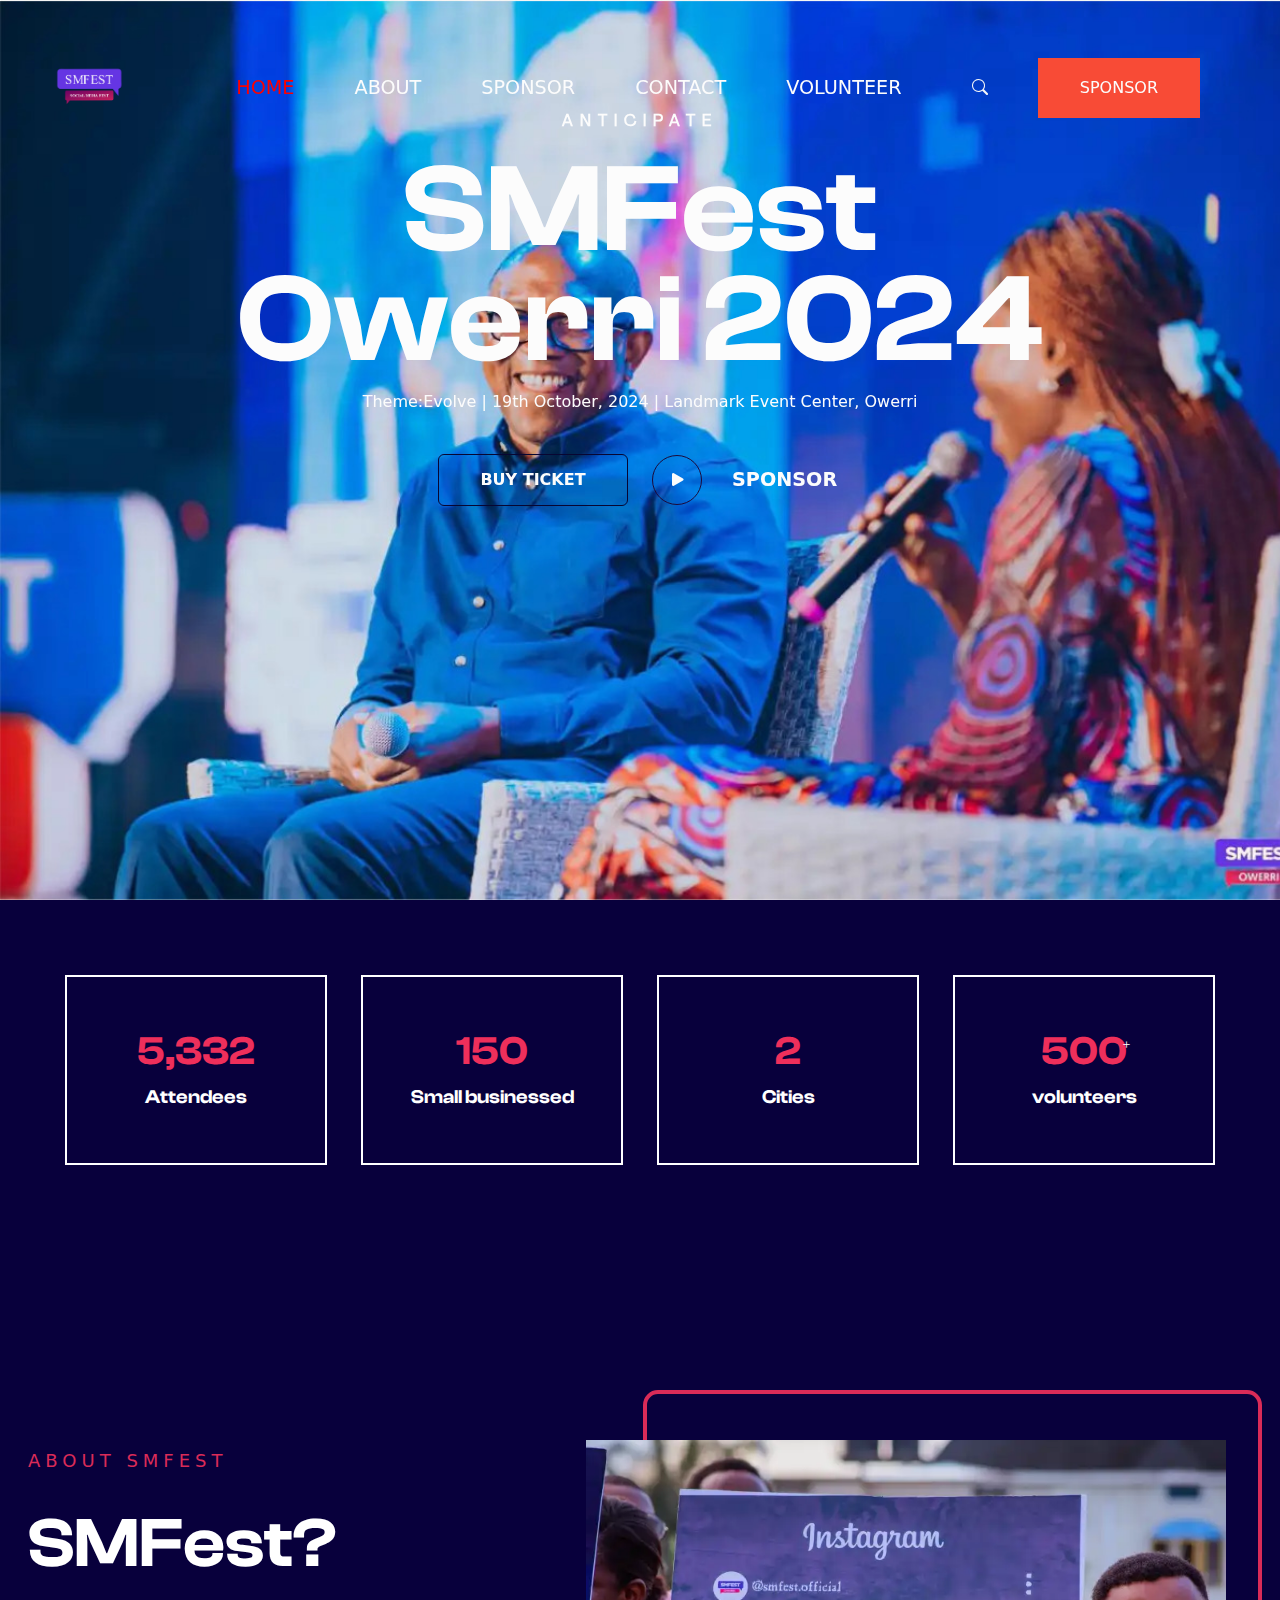
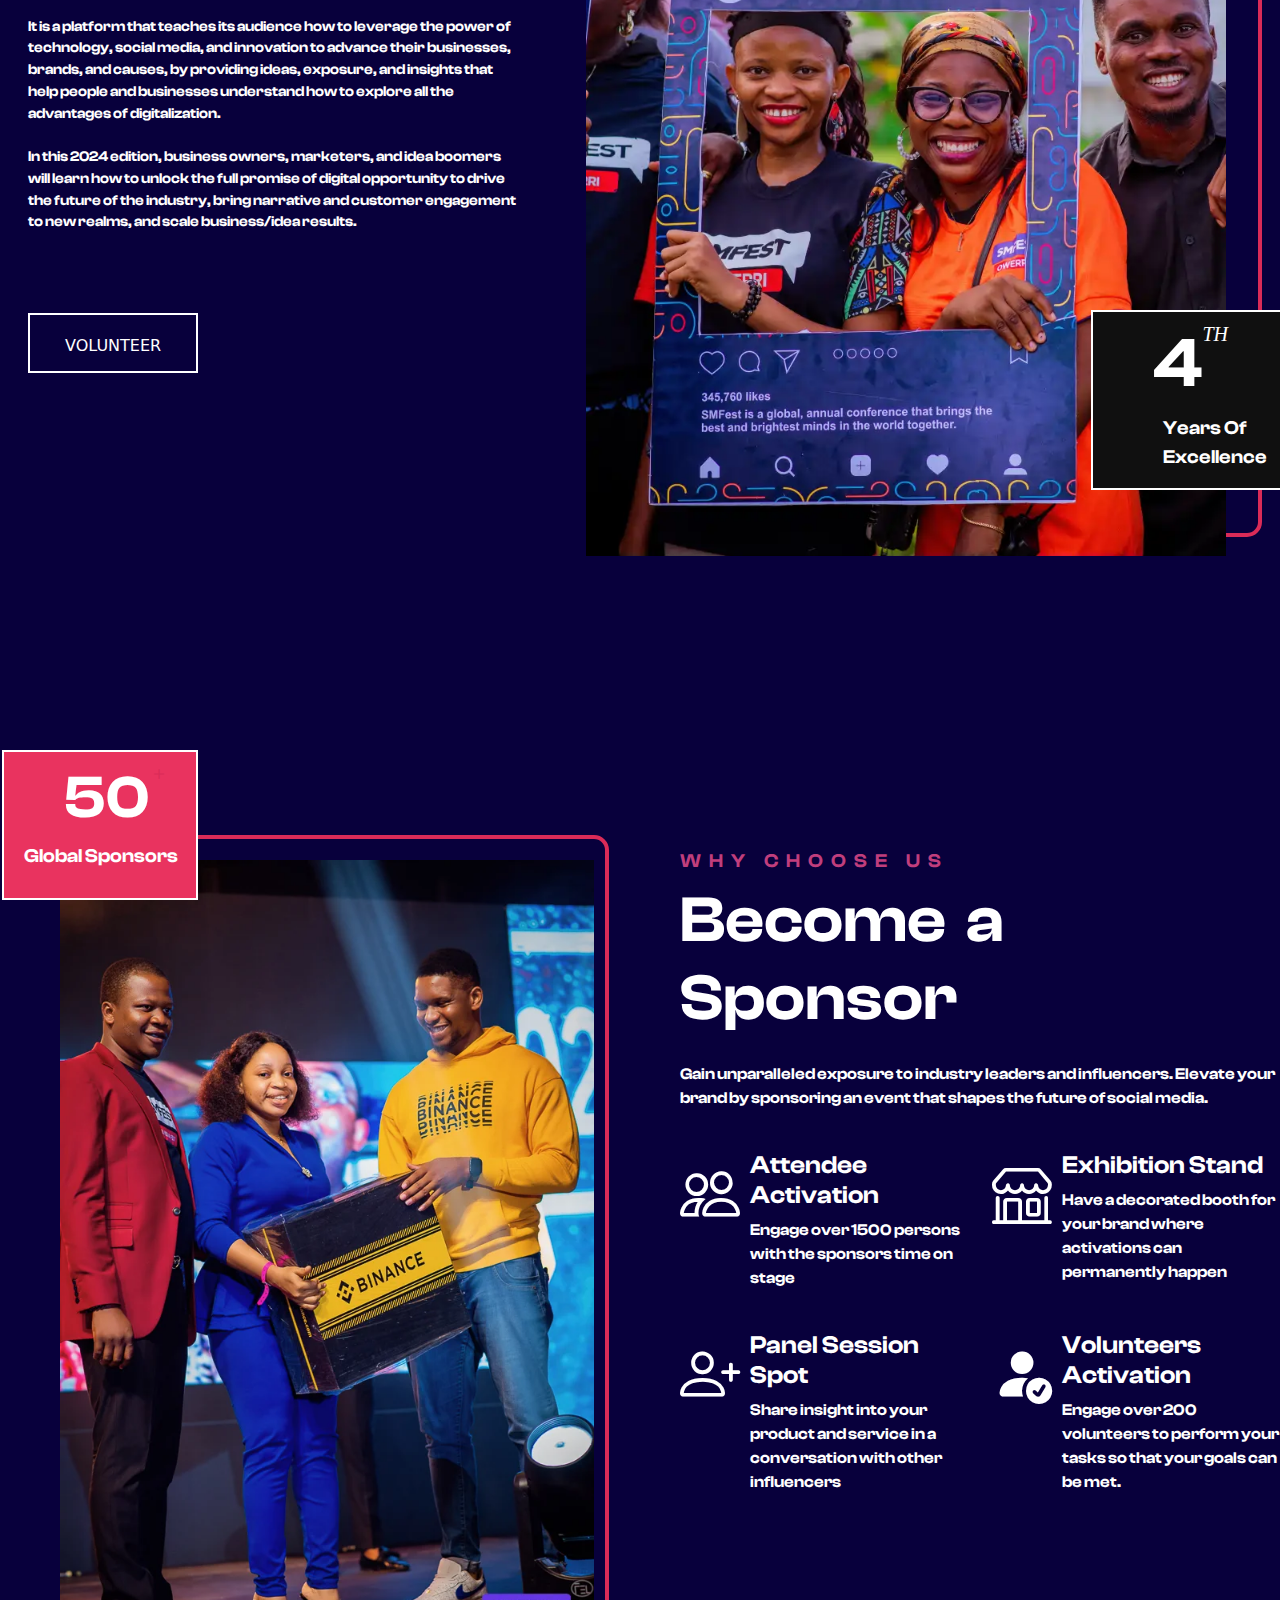
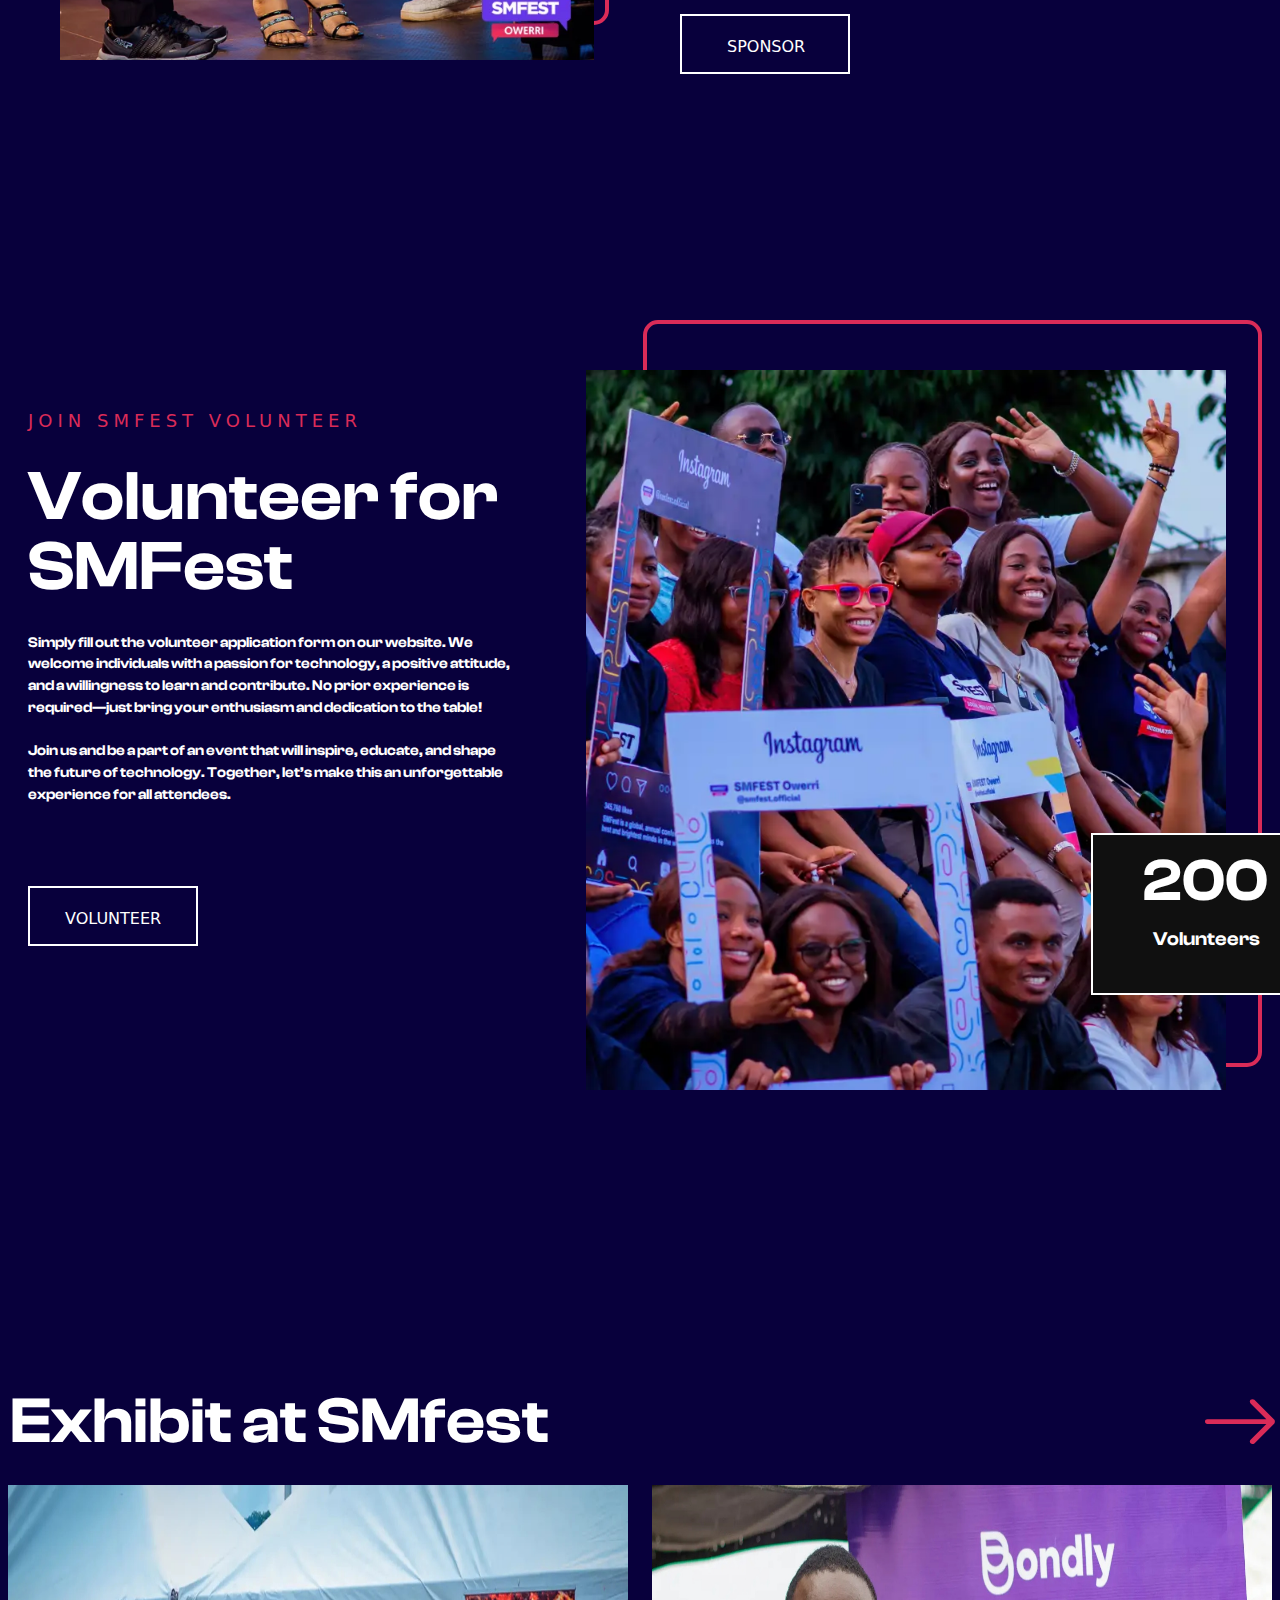
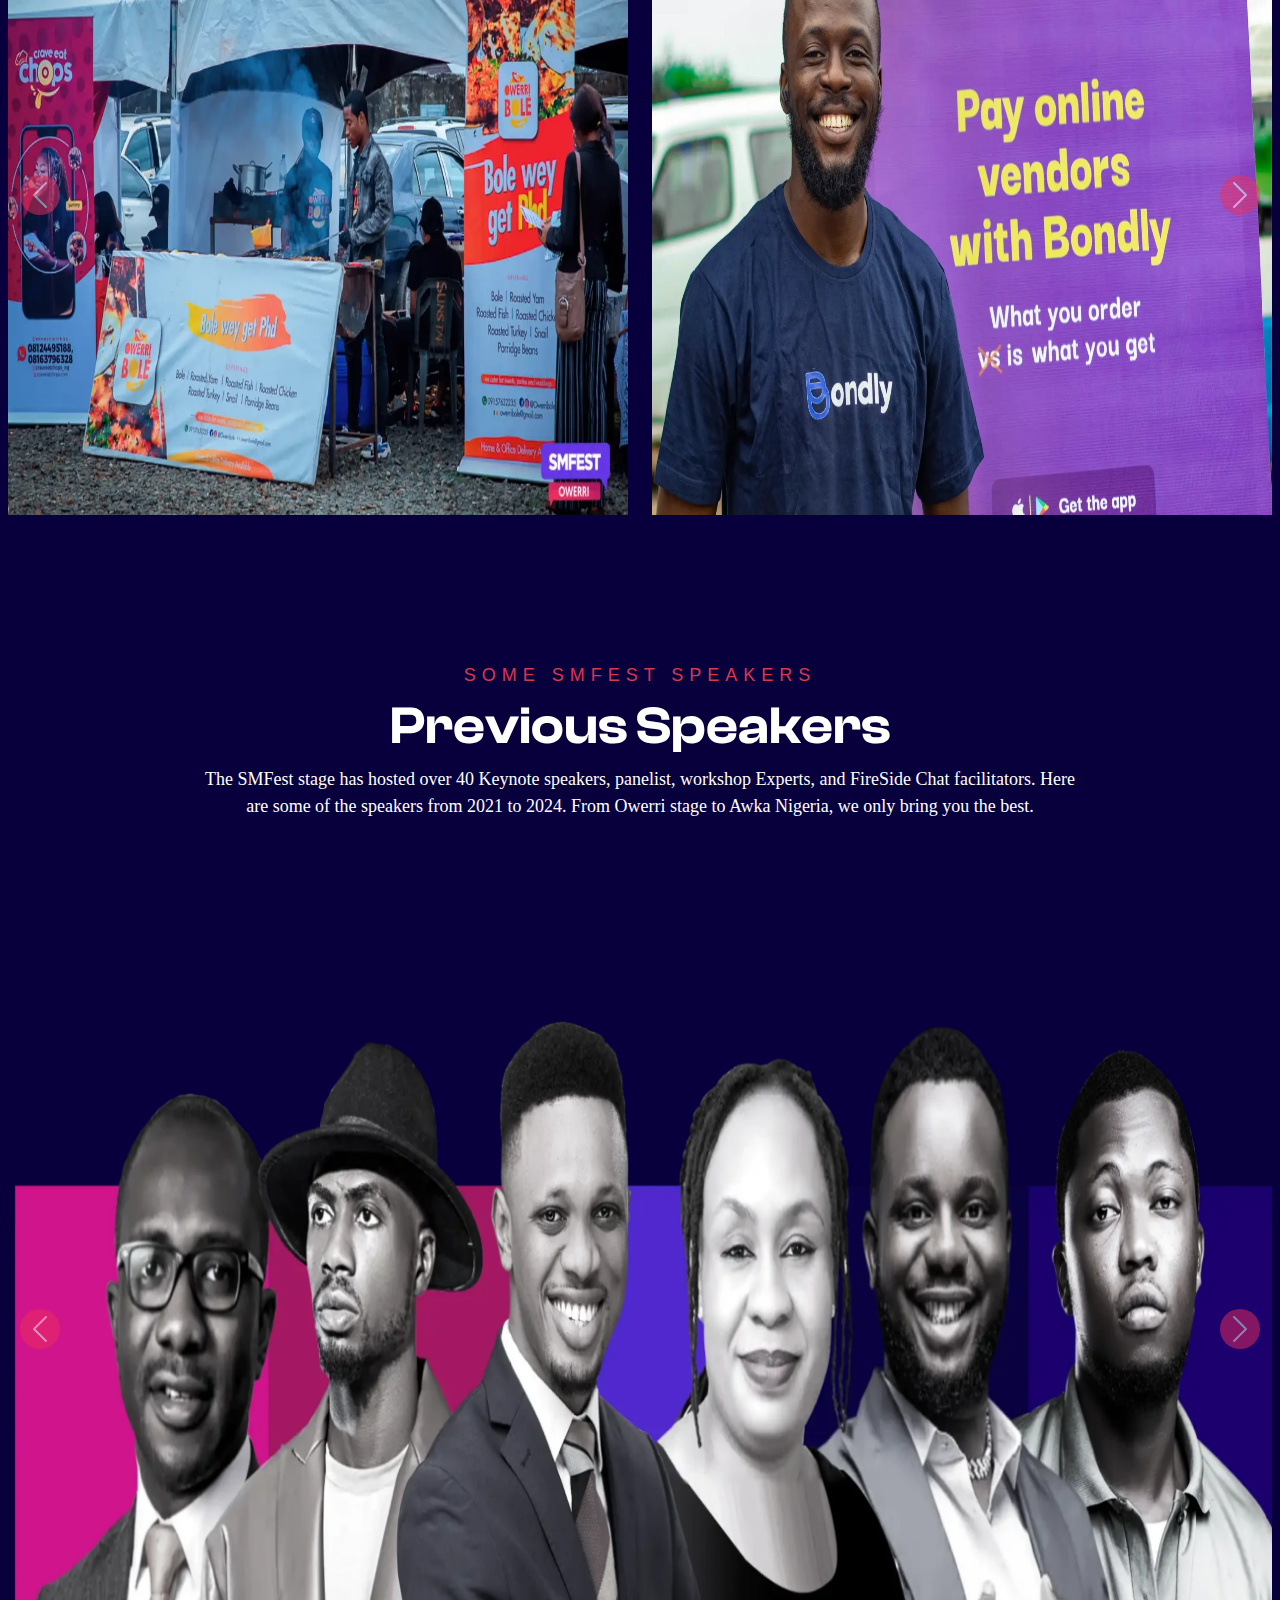
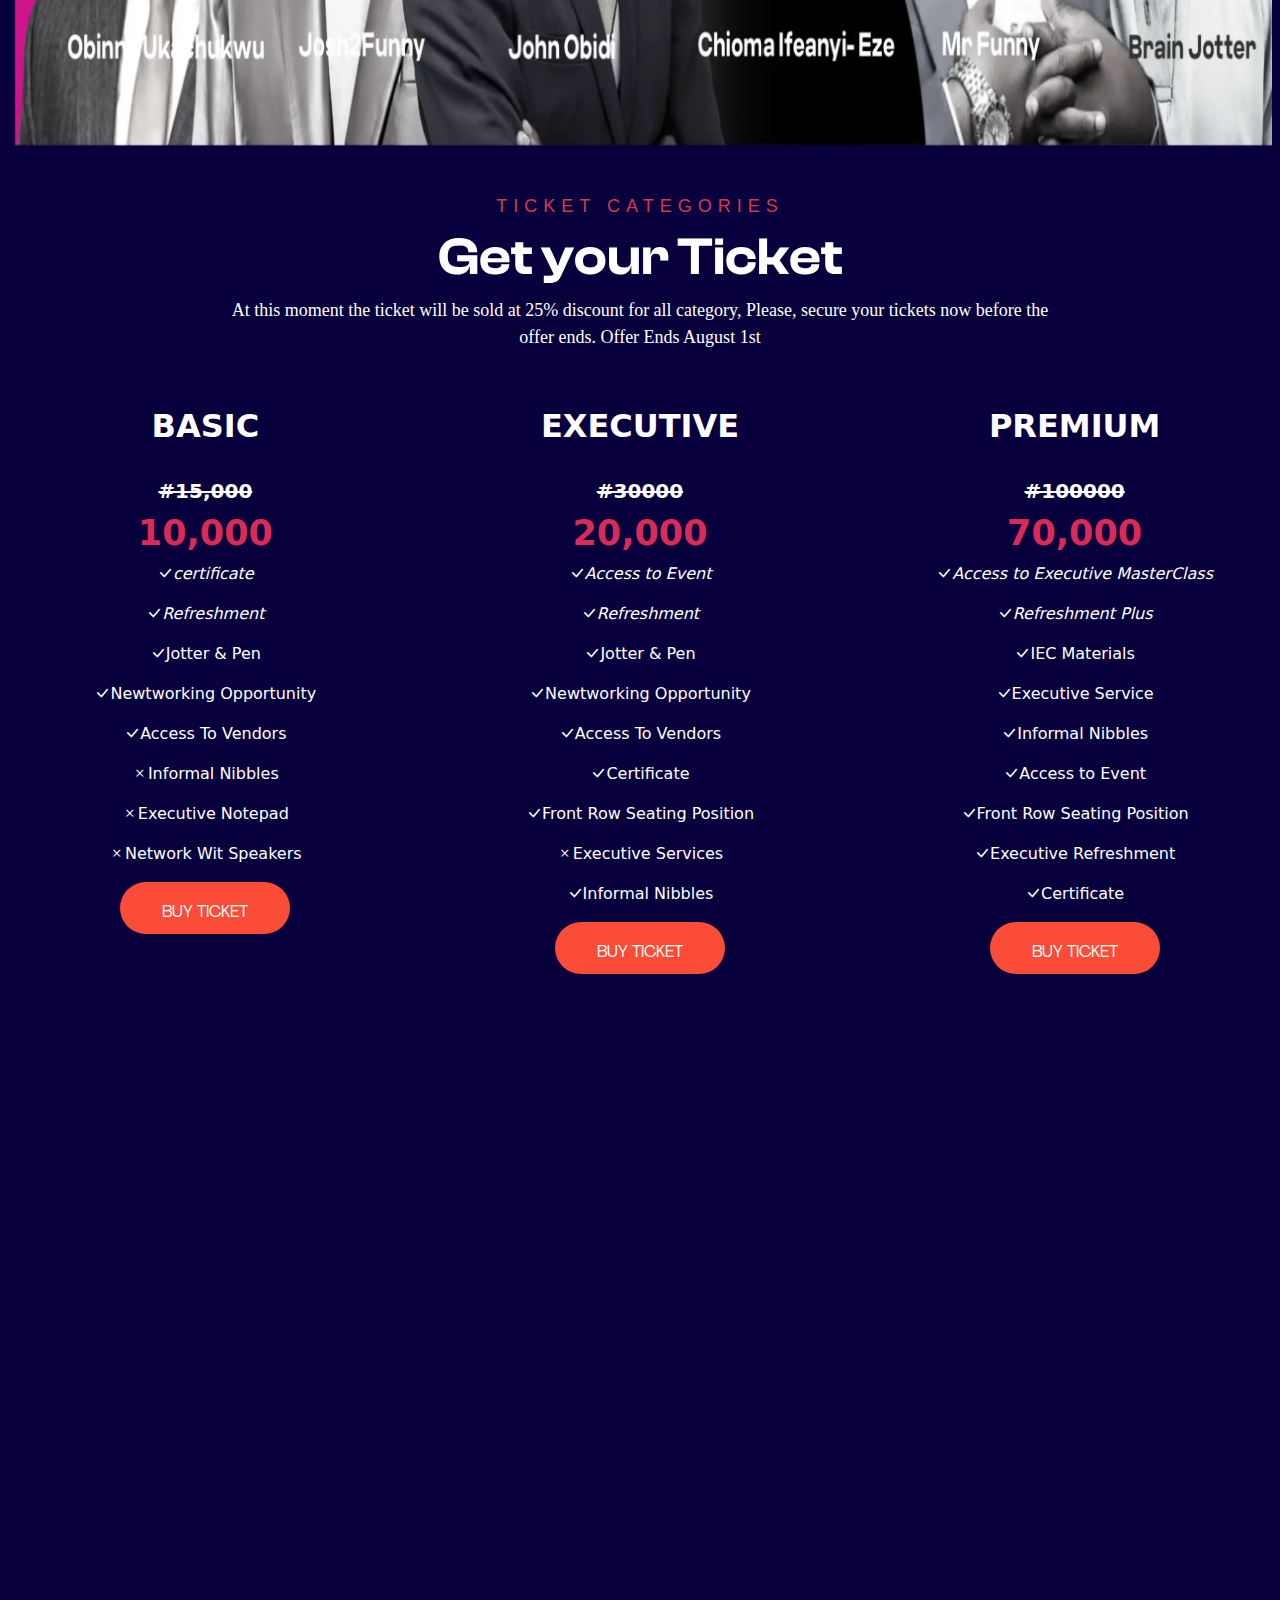
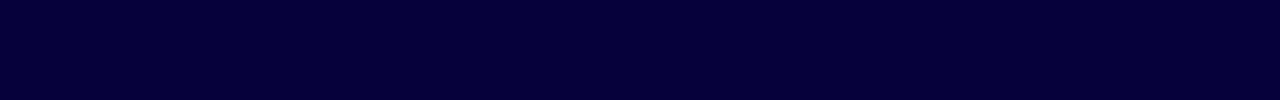
==== index.html @ 8aba62d2 "made modifications" ====
<!DOCTYPE html>
<html lang="en">
<head>
    <meta charset="UTF-8">
    <meta name="viewport" content="width, initial-scale=1.0">
    <title>Document</title>
    <link rel="stylesheet" href="css/bootstrap.css">
    <link rel="stylesheet" href="css/style.css">
    <link rel="stylesheet" href="https://cdn.jsdelivr.net/npm/bootstrap-icons@1.11.3/font/bootstrap-icons.min.css">
    <link rel="stylesheet"href="https://cdn.jsdelivr.net/npm/swiper@11/swiper-bundle.min.css"/>
    <link rel="stylesheet"href="https://cdnjs.cloudflare.com/ajax/libs/animate.css/4.1.1/animate.min.css"/>
</head>
<body>
    <div class="container-fluid">
        <section id="header" style="height: 100vh; background-color: #837f9d; margin-bottom: 70px;">
            <div class="row" id="row">
                <div class="col-5 col-md-2 order-1 mt-2 mt-md-0 d-flex justify-content-start">
                   <img src="/img/image copy 7.png" alt="" style="height: 80px;width: 80px;">
                </div>
                <div class="col-3 col-md-7 d-flex align-items-center justify-content-end justify-content-md-end mb-2 mb-md-0 order-3 order-md-2 text-end text-md-start">
                    <input type="checkbox" id="check" class="d-none">
                    <label for="check" class="checkbtn">
                        <span><i class="bi bi-list d-block d-md-none" style="font-size: 37px; color: #ffff;"></i></span>
                        <span><i class="bi bi-x-lg d-md-none"></i></span>
                    </label>
                    <ul class="d-block d-md-flex">
                        <li><a href="" id="active">HOME</a></li>
                        <li><a href="">ABOUT</a></li>
                        <li><a href="">SPONSOR</a></li>
                        <li><a href="">CONTACT</a></li>
                        <li><a href="">VOLUNTEER</a></li>
                    </ul>
                </div>
                <div class="mt-1 mt-md-0 col-4 col-md-3 d-flex align-items-center justify-content-start justify-content-md-end center  order-2" style="gap: 50px;">
                    <span><a href="" style="text-decoration: none; color: inherit;"><i class="bi bi-search text-light" style="font-weight: bolder;"></i></a></span>
                    <button class="d-none d-md-flex">
                        <a href="" id="completed" style="text-decoration: none;"></a>
                    </button>
                </div>
            </div>
            <div class="row align-items-center justify-content-center" id="rows">
                <div class="col-12 text-center" style="margin-top: -15px;" id="right">
                    <h6 style="letter-spacing: 7px; font-weight:bolder; font-family: myfont; color: #ffff;">ANTICIPATE</h6>
                </div>
                <div class="col-12 text-center">
                    <h1>SMFest</h1>
                </div>
                <div class="col-12 text-center" style="margin-top: -30px;">
                    <h1 id="locate">Owerri 2024</h1>
                </div>
                <div class="col-12 text-center">
                    <P>Theme:Evolve | 19th October, 2024 | Landmark Event Center, Owerri</P>
                </div>
            </div>
            <div class="row justify-content-center align-items-center mt-2 mt-md-4" id="btn">
                <div class="col-12 col-md-6 d-flex justify-content-center justify-content-md-end">
                    <div class="btn d-flex"><a href="">BUY TICKET</a></div>
                </div>
                <div class="col-12 col-md-6 d-flex justify-content-center align-items-center mt-2 mt-md-0 justify-content-md-start">
                   <div id="sponsor">
                        <a href="">
                            <span id="span"><i class="bi bi-play-fill"></i></span>
                            <span>SPONSOR</span>
                        </a>
                   </div>
                </div>
            </div>
        </section>
        <section id="main" style="background-color: #08003c;">
            <div class="row  align-items-center justify-content-center px-0 mt-2 mx-md-5 me-md-5">
                <div class="col-12 col-md-3 mb-4 mb-md-0 d-flex align-items-center justify-content-center justify-content-md-end">
                    <div id="counting"> 
                      <h1>5,332</h1>
                      <p>Attendees</p>
                   </div>
                </div>
                <div class="col-12 col-md-3  mb-4 mb-md-0 d-flex align-items-center justify-content-center">
                    <div id="counting"> 
                      <h1>150</h1>
                      <p>Small businessed</p>
                   </div>
                </div>
                <div class="col-12 col-md-3 mb-4 mb-md-0 d-flex align-items-center justify-content-center">
                    <div id="counting"> 
                      <h1>2</h1>
                      <p>Cities</p>
                   </div>
                </div>
                <div class="col-12 col-md-3  d-flex align-items-center justify-content-center justify-content-md-start">
                    <div id="counting" style="position: relative;"> 
                      <h1 class="plus">500<span><i class="bi bi-plus"></i></span></h1>
                      <p>volunteers</p>
                   </div>
                </div>
            </div>
            <div class="row" id="light">
                <div class="order-2 col-12 col-md-6" id="write-up">
                    <h6>ABOUT SMFEST</h6>
                    <h3>SMFest?</h3>
                    <p>
                        It is a platform that teaches its audience how to leverage the power of technology, social media, and innovation to advance their businesses, brands, and causes, by providing ideas, exposure, and insights that help people and businesses understand how to explore all the advantages of digitalization. <br><br>
                        In this 2024 edition, business owners, marketers,  and idea boomers will learn how to unlock the full promise of digital opportunity to drive the future of the industry, bring narrative and customer engagement to new realms, and scale business/idea results.
                    </p>
                    <div class="button">
                        <a href="" id="read"></a>
                    </div>
                </div>
                <div class=" order-1 order-md-2 col-md-6 d-flex justify-content-center animate__animated animate__fadeInRight" style="position: relative;" id="center">
                    <img src="/img/image copy 6.png" alt="">
                    <div id="celebration"></div>
                    <div class="Excellence">
                        <h1>4<i>TH</i></h1>
                        <p>Years Of Excellence</p>
                    </div>
                </div>
            </div>
            <div class="row" id="reward">
                <div class="col-12 col-md-6 animate__animated animate__fadeInLeft "style="position: relative;">
                    <img  src="img/image copy 5.png" alt="">
                    <div class="award"></div>
                    <div class="price">
                        <h1>50<i class="bi bi-plus"></i></h1>
                        <p>Global Sponsors</p>
                    </div>
                </div>
                <div class="col-12 col-md-6" id="sections">
                    <h6>WHY CHOOSE US</h6>
                    <h1>Become a Sponsor</h1>
                    <p>Gain unparalleled exposure to industry leaders and influencers. Elevate your brand by sponsoring an event that shapes the future of social media.</p>
                    <div class="row justify-content-center justify-content-md-end" id="services">
                        <div class="col-12 col-md-6 d-flex animate__animated animate__fadeInRight">
                            <div><i class="bi bi-people"></i></div>
                           <div>
                              <h2>Attendee Activation</h2>
           
                              <p>Engage over 1500 persons with the sponsors time on stage</p>
                           </div>
                        </div>
                        <div class="col-12 col-md-6 d-flex animate__animated animate__fadeInRight animate__slower 9s">
                            <div><i class="bi bi-shop"></i></div>
                           <div>
                              <h2>Exhibition Stand</h2>
                              <p>Have a decorated booth for your brand where activations can permanently happen</p>
                           </div>
                        </div>
                        <div class="col-12 col-md-6 d-flex animate__animated animate__fadeInRight animate__slower 10s" style="position: relative;">
                            <div><i class="bi bi-person-plus"></i></div>
                           <div>
                              <h2>Panel Session Spot</h2>
                              <p>Share insight into your product and service in a conversation with other influencers</p>
                           </div>
                        </div>
                        <div class="col-12 col-md-6 d-flex animate__animated animate__fadeInRight animate__slower 11s">
                            <div><i class="bi bi-person-fill-check"></i></div>
                           <div>
                              <h2>Volunteers Activation</h2>
                              <p>Engage over 200 volunteers to perform your tasks so that your goals can be met.</p>
                           </div>
                        </div>
                    </div>
                    <div class="wrapper">
                        <a href="" id="support"></a>
                    </div>
                </div>
            </div>
            <div class="row" id="lights">
                <div class="order-2 col-12 col-md-6" id="write">
                    <h6> JOIN SMFEST VOLUNTEER</h6>
                    <h3>Volunteer for SMFest</h3>
                    <p>
                        Simply fill out the volunteer application form on our website. We welcome individuals with a passion for technology, a positive attitude, and a willingness to learn and contribute. No prior experience is required—just bring your enthusiasm and dedication to the table!
                        <br><br>
                        Join us and be a part of an event that will inspire, educate, and shape the future of technology. Together, let’s make this an unforgettable experience for all attendees.
                    </p>
                    <div class="button">
                        <a href="" id="read"></a>
                    </div>
                </div>
                <div class=" order-1 order-md-2 col-md-6 d-flex justify-content-center " style="position: relative;" id="right">
                    <img class="animate__animated animate__fadeInRight animate__slower 4s" src="/img/image copy 4.png" alt="">
                    <div class="animate__animated animate__fadeInRight animate__slower 5s" id="celebration"></div>
                    <div class="Excel animate__animated animate__fadeInRight animate__slower 6s">
                        <h1>200</h1>
                        <p>Volunteers</p>
                    </div>
                </div>
            </div>
            <div class="row">
                <div class="col-12 col-md-6 exhibit d-flex align-items-center">
                    <h1>Exhibit at SMfest</h1>
                </div>
                <div class="col-12 col-md-6 text-end d-flex align-items-center justify-content-end">
                    <span><i class="bi bi-arrow-right d-none d-md-block"></i></span>
                </div>
            </div>
            
            <div id="carouselExampleAutoplaying" class="carousel slide px-2" data-bs-ride="carousel">
                <div class="carousel-inner">
                    <div class="carousel-item active">
                        <div class="row">
                            <div class="col-12">
                                <div class="row">
                                    <div class="col-12 col-md-6">
                                    <a href="">
                                            <div>
                                                <img src="img/WhatsApp Image 2024-08-15 at 4.51.02 PM.jpeg" alt="" class="d-block w-100" >
                                            </div>
                                    </a>
                                    </div>
                                    <div class="col-12 col-md-6 d-none d-md-block">
                                        <a href="">
                                            <div>
                                                <img src="img/WhatsApp Image 2024-08-15 at 4.51.02 PM (1).jpeg" alt="" class="d-block w-100">
                                            </div>
                                        </a>
                                    </div>
                                </div>
                            </div>
                        </div>
                    </div>
                    <div class="carousel-item">
                        <div class="row">
                            <div class="col-12">
                                <div class="row">
                                    <div class="col-12 col-md-6">
                                        <a href="">
                                            <div>
                                                <img src="img/WhatsApp Image 2024-08-15 at 4.51.02 PM (1).jpeg" alt="" class="d-block w-100">
                                            </div>
                                        </a>
                                    </div>
                                    <div class="col-12 col-md-6 d-none d-md-block">
                                    <a href="">
                                            <div>
                                                <img src="img/WhatsApp Image 2024-08-15 at 4.51.02 PM (2).jpeg" alt="" class="d-block w-100">
                                            </div>
                                    </a>
                                    </div>
                                </div>
                            </div>
                        </div>
                    </div>
                    <div class="carousel-item">
                        <div class="row">
                            <div class="col-12">
                                <div class="row">
                                    <div class="col-12 col-md-6">
                                        <a href="">
                                            <div>
                                                <img src="img/WhatsApp Image 2024-08-15 at 4.51.02 PM (2).jpeg" alt="" class="d-block w-100">
                                            </div>
                                        </a>
                                    </div>
                                    <div class="col-12 col-md-6 d-none d-md-block">
                                    <a href="">
                                            <div>
                                                <img src="img/WhatsApp Image 2024-08-15 at 4.51.02 PM (3).jpeg" alt="" class="d-block w-100" >
                                            </div>
                                    </a>
                                    </div>
                                </div>
                            </div>
                        </div>
                    </div>
                    <div class="carousel-item">
                        <div class="row">
                            <div class="col-12">
                                <div class="row">
                                    <div class="col-12 col-md-6">
                                    <a href="">
                                        <div>
                                            <img src="img/WhatsApp Image 2024-08-15 at 4.51.02 PM (2).jpeg" alt="" class="d-block w-100" >
                                        </div>
                                    </a>
                                    </div>
                                    <div class="col-12 col-md-6 d-none d-md-block">
                                        <div>
                                        <a href="">
                                            <img src="img/WhatsApp Image 2024-08-15 at 4.51.02 PM (3).jpeg" alt="" class="d-block w-100">
                                        </a>
                                        </div>
                                    </div>
                                </div>
                            </div>
                        </div>
                    </div>
                    
                </div>
                <button class="carousel-control-prev" type="button" data-bs-target="#carouselExampleAutoplaying" data-bs-slide="prev">
                    <span class="carousel-control-prev-icon" aria-hidden="true"></span>
                    <span class="visually-hidden">Previous</span>
                </button>
                <button class="carousel-control-next" type="button" data-bs-target="#carouselExampleAutoplaying" data-bs-slide="next">
                    <span class="carousel-control-next-icon" aria-hidden="true"></span>
                    <span class="visually-hidden">Next</span>
                </button>
           </div>
           <div class="row px-2" id="speaker">
                <div class="col-12 d-block d-md-none" id="show">
                    <p>
                        Get the opportunity of showcasing your products and services at Smfest in a unique way. We have a customized space for you at SMFEST where you can get up with your activations and brand promotion.
                    </p>
                    <button class="wraps">
                        <a href="" class="get" style="text-decoration: none;"></a>
                    </button>
                </div>
                <div class="col-12">
                    <h6>
                        SOME SMFEST SPEAKERS
                    </h6>
                    <h2>
                        Previous Speakers
                    </h2>
                    <p id="smfest">
                        The SMFest stage has hosted over 40 Keynote speakers, panelist, workshop Experts,  and FireSide Chat facilitators. Here <br class="d-none d-md-block"> are some of the speakers from 2021 to 2024. From Owerri stage to Awka Nigeria, we only bring you the best.
                    </p>
                </div>
           </div>
           <div id="carouselExampleAutoplaying" class="carousel slide carousel-2 px-2" data-bs-ride="carousel">
                <div class="carousel-inner">
                    <div class="carousel-item active" id="image">
                        <a href=""> 
                            <img src="/img/image copy 2.png" class="d-block w-100" alt="...">
                        </a>
                    </div>
                    <div class="carousel-item" id="image">
                        <a href="">
                            <img src="/img/image copy.png" class="d-block w-100" alt="...">
                        </a>
                    </div>
                    <div class="carousel-item" id="image">
                        <a href="">
                            <img src="/img/image copy.png" class="d-block w-100" alt="...">
                        </a>
                    </div>
                </div>
                <button class="carousel-control-prev" type="button" data-bs-target="#carouselExampleAutoplaying" data-bs-slide="prev">
                 <span class="carousel-control-prev-icon" aria-hidden="true"></span>
                 <span class="visually-hidden">Previous</span>
                </button>
                <button class="carousel-control-next" type="button" data-bs-target="#carouselExampleAutoplaying" data-bs-slide="next">
                 <span class="carousel-control-next-icon" aria-hidden="true"></span>
                  <span class="visually-hidden">Next</span>
                </button>
            </div>
            <div class="row px-2" id="speakee">
                <div class="col-12">
                    <h6>
                        TICKET CATEGORIES
                    </h6>
                    <h2>
                        Get your Ticket
                    </h2>
                    <p id="fest">
                        At this moment the ticket will be sold at 25% discount for all category, Please, secure your tickets now before the <br class="d-none d-md-block"> offer ends. Offer Ends August 1st
                    </p>
                </div>
           </div>
           <div class="row" id="benefits">
                <div class="col-12 col-md-4">
                    <div class="basic-budget text-center" style="color: white;">
                       <h2>BASIC</h2>
                       <del>#15,000</del>
                        <h4>10,000</h4>
                        <p><i class="bi bi-check-lg">certificate</i></p>
                        <p ><i class="bi bi-check-lg">Refreshment</i></p>
                        <p><i class="bi bi-check-lg"></i>Jotter & Pen</p>
                        <p><i class="bi bi-check-lg"></i>Newtworking Opportunity</p>
                        <p><i class="bi bi-check-lg"></i>Access To Vendors</p>
                        <p><i class="bi bi-x"></i>Informal Nibbles</p>
                        <p><i class="bi bi-x"></i>Executive Notepad</p>
                        <p><i class="bi bi-x"></i>Network Wit Speakers</p>
                        <button><a href="">BUY TICKET</a></button>
                    </div>
                </div>
                <div class="col-12 col-md-4">
                    <div class="basic-budget text-center" style="color: white;">
                       <h2>EXECUTIVE</h2>
                       <del>#30000</del>
                        <h4>20,000</h4>
                        <p><i class="bi bi-check-lg">Access to Event</i></p>
                        <p ><i class="bi bi-check-lg">Refreshment</i></p>
                        <p><i class="bi bi-check-lg"></i>Jotter & Pen</p>
                        <p><i class="bi bi-check-lg"></i>Newtworking Opportunity</p>
                        <p><i class="bi bi-check-lg"></i>Access To Vendors</p>
                        <p><i class="bi bi-check-lg"></i>Certificate</p>
                        <p><i class="bi bi-check-lg"></i>Front Row Seating Position</p>
                        <p><i class="bi bi-x"></i>Executive Services</p>
                        <p><i class="bi bi-check-lg"></i>Informal Nibbles</p>
                        <button><a href="">BUY TICKET</a></button>
                    </div>
                </div>  <div class="col-12 col-md-4">
                    <div class="basic-budget text-center" style="color: white;">
                       <h2>PREMIUM</h2>
                       <del>#100000</del>
                        <h4>70,000</h4>
                        <p><i class="bi bi-check-lg">Access to Executive MasterClass</i></p>
                        <p ><i class="bi bi-check-lg">Refreshment Plus</i></p>
                        <p><i class="bi bi-check-lg"></i>IEC Materials</p>
                        <p><i class="bi bi-check-lg"></i>Executive Service</p>
                        <p><i class="bi bi-check-lg"></i>Informal Nibbles</p>
                        <p><i class="bi bi-check-lg"></i>Access to Event</p>
                        <p><i class="bi bi-check-lg"></i>Front Row Seating Position</p>
                        <p><i class="bi bi-check-lg"></i>Executive Refreshment</p>
                        <p><i class="bi bi-check-lg"></i>Certificate</p>
                        <button><a href="">BUY TICKET</a></button>
                    </div>
                </div>
           </div>
        </section>
    </div>
    <script src="js/bootstrap.min.js"></script>
</body>
</html>
---- css/style.css ----
@font-face {
    font-family: myfont;
    src: url("fonts/Agrandir-Regular.otf") format("opentype");
}
@font-face {
    font-family: fonts;
    src: url(fonts/ClashDisplay-Semibold.otf);
}
.container-fluid{
    padding: 0;
    margin: 0;
    overflow-x: hidden;
}
body{
    height: 900vh;
    background-color: #08003c;
}
section #header{
    display: flex;
    width: 100%;
    align-items: center;
    justify-items: center;
}
#header{
    background-image: url(/img/WhatsApp\ Image\ 2024-08-12\ at\ 4.41.29\ PM.jpeg);
    animation:change 90s infinite ease-in-out;
    background-size: cover;
    overflow: hidden;
    filter: brightness(99%);
}

@keyframes change{
    0%{
        background-image: url(/img/WhatsApp\ Image\ 2024-08-12\ at\ 4.41.29\ PM.jpeg);
    }
    10%{
        background-image: url(/img/image\ copy\ 3.png);
    }
    20%{
        background-image: url(/img/WhatsApp\ Image\ 2024-08-12\ at\ 4.41.30\ PM.jpeg);
    }
    40%{
        background-image: url(/img/WhatsApp\ Image\ 2024-08-12\ at\ 4.41.31\ PM.jpeg);
    }
    60%{
        background-image: url(/img/WhatsApp\ Image\ 2024-08-12\ at\ 4.41.31\ PM\ \(1\).jpeg);
    }
    80%{
        background-image: url(/img/WhatsApp\ Image\ 2024-08-12\ at\ 4.41.29\ PM.jpeg);
    }
}
#header #row{
    justify-content: center;
    align-items: center;
    padding-top: 48px;
    padding-right: 80px;
    padding-left: 50px;
}
#rows h1{
    color:#ffff;
    font-family:fonts;
    margin-top: 20px;
    font-weight: bold;
    font-size: 125px;
    margin-bottom: 20px;
    line-height: 100px;
}
#rows p{
    color: #ffff;
}
.btn{
    background-color: aliceblue;
    height: 30px;
    width: 190px;
    outline: none;
    justify-content: center;
    padding: 25px 7px ;
    border: 1px solid #080633;
    background-color: transparent;
}
.btn a{
    text-decoration: none;
    color: #ffff;
    font-weight: bold;
    display: flex;
    align-items: center;
    justify-content: center;
}
.btn:hover{
    border: 2px solid #080633;
    background-color: transparent;
}
.btn a:hover{
    color:#1c0a3b;
}
#sponsor #span{
    display: flex;
    align-items: center;
    justify-content: center;
    width: 50px;
    height: 50px;
    border-radius: 50px;
    font-size: larger;
    border: 1px solid #1c0a3b;
}
#sponsor #span:hover{
    width: 50px;
    height: 50px;
    border-radius: 50px;
    animation: glow 1.5s infinite;
    display: inline;
}
#counting{
    display: block;
    border: 2px solid #ffff;
    width: 100%;
    margin: 5px;
    text-align: center;
    align-items: center;
    padding-top: 50px;
    font-size: larger;
    color: #ee2f5b;
    font-family:fonts;
    height: 190px;
}
#counting p{
    color: #ffff;
}
@keyframes glow{
    0%{
        box-shadow:0 0 10px #080633 ;
        font-size: 0;
    }
    50%{
        box-shadow:0 0 20px #080633 ;
        font-size: 10px;
    }80%{
        box-shadow:0 0 30px #080633 ;
        font-size: 20px;
    }100%{
        box-shadow:0 0 40px #080633 ;
        font-size: 5px;
    }
}
#sponsor #span:hover{
    display: flex;
    align-items: center;
    justify-content: center;
    width: 50px;
    height: 50px;
    border-radius: 50px;
    color: #1c0a3b;
    transition: 1s;
    font-size: larger;
    border: 1px solid #1c0a3b;
}
#sponsor a{
    display: flex;
    text-decoration: none;
    color: #ffff;
    font-size: larger;
    font-weight: bold;
    align-items: center;
    justify-content: start;
    gap: 30px;
}
@media (max-width:700px) {
    #header .row{
        justify-content: center;
        align-items: center;
        padding-top: 15px;
        padding-right: 45px;
        padding-left: 10px;
    }
    #header #row{
        justify-content: center;
        align-items: center;
        padding-top: 8px;
        padding-right: 40px;
        padding-left: 10px;
    }
    .container-fluid{
        padding: 0;
        margin: 0;
        overflow-x: hidden;
    }
    #rows h1{
        color:#ffff;
        font-family:fonts;
        font-weight: 900;
        font-size:70px;
        margin-bottom:5px;
        margin-left: 20px;
        margin-top:-6px;
        line-height: 100px;
    }
    #rows{
       margin-top: 30px;       
    }
    #rows p{
        color: #ffff;
        padding-left: 7.5px;
    }
    #sponsor #span{
        display: flex;
        align-items: center;
        justify-content: center;
        width: 40px;
        height: 40px;
        border-radius: 50px;
        font-size: larger;
        border: 1px solid #1c0a3b;
    }
    #counting{
        display: block;
        border: 2px solid #ffff;
        width: 280px;
        text-align: center;
        align-items: center;
        padding-top: 40px;
        height: 140px;
    }
    label span .bi-list,
    label span .bi-x-lg{
    color: white;
    font-size: 30px;
    display: none;
}
.plus span .bi-plus{
    position: absolute;
    top:40px;
    right: 93px;
    color: #ffff;
    font-size: medium;
}
div #light{
    margin-top: 130px;
    margin-bottom: 50px;
}
#header div ul{
    width: 100%;
    position: fixed;
    height: 30vh;
    top: -160%;
    left: 0;
    margin: 90px 0;
    background: linear-gradient(#fa4a3b ,#e9335f);
    top: 80px;
    text-align: start;
    transition: all 1s;
}
#header ul li a#active{
    color:inherit;
}
#header ul li{
    margin: 20px 0;
    font-size: small;
    line-height: 20px;
    padding-left: 20px;
}
#check:checked ~ ul{
    top: -400px;
}
#check:checked ~ span .bi-list{
    display: none;
}
#check:checked ~ span .bi-x-lg{
    display: block;
}
div #write-up{
    padding:0 35px;
    margin-top: -450px;
}
div #write-up h6{
    margin-bottom: 30px;
    font-size: 14px;
    letter-spacing: 8px;
    color: #da2b58;
}
div #write-up h3{
    margin-bottom: 30px;
    font-size: 40px;
    font-family: fonts;
    color: #ffff;
}
div #write-up p{
    margin-bottom: 30px;
    font-size: 14.3px;
    line-height: 23px;
    font-family: fonts;
    color: #ffff;
}
div.button a#read::after,a#read::before{
    content: "READ MORE";
    position: absolute;
    align-items: center;
    justify-content: center;
    color: #ffff;
    line-height: 5px;
    left: 30px;
    width: 100%;
    text-transform: capitalize;
}   
   div #celebration{
    position: absolute;
    border: 4px solid #da2b58;
    right:36px;
    top: 0;
    border-radius: 15px;
    height:40%;
    width: 80%;
    z-index: 100;
}
div .Excellence{
    position: absolute;
    z-index: 300;
    right: 25px;
    bottom: 500px;
    border: 1px solid #ffff;
    padding: 3px 10px;
    height:12%;
    width: 60%;
    color: white;
    background-color: #101010;
}
div .Excellence h1{
    font-size: 40px;
    position: relative;
    padding-left: 70px;
    font-family: fonts;
}
div .Excellence h1 i{
    font-size: 20px;
    position: absolute;
    top: 10px;
    font-family: myfonts;
    color: #da2b58;
}
div .Excellence p{
    font-size:larger;
    padding-left: 7px;
    font-family: fonts;
}
#center{
    display:block;
}
div #center img{
    position: relative;
    height: 37%;
    left: -10px;
    top: 20px;
    z-index: 200;
   transition: all 400ms;
}
#reward{
    margin-top: 200px;
}
div #reward img{
    position: relative;
    height:45%;
    left:20px;
    top: 20px;
    z-index: 200;
}
div .award{
    position: absolute;
    border: 4px solid #da2b58;
    right:36px;
    top: 0;
    border-radius: 15px;
    height:45%;
    width: 65%;
    z-index: 100;
}
div .price{
    position: absolute;
    z-index: 300;
    left: 30px;
    top: -60px;
    border: 2px solid #ffff;
    padding-top:10px;
    padding-left: 15px;
    height:120px;
    width: 50%;
    color: white;
    background-color:#e9335f;
}
div .price h1{
    font-size: 40px;
    position: relative;
    padding-left: 40px;
    font-family: fonts;
}
div .price h1 i{
    font-size: 40px;
    position: absolute;
    right: 33px;
    color:#ffff;
    font-family: myfonts;
}
.price p{
    font-size:large;
    padding-left: 0;
    white-space: nowrap;
    font-family: fonts;
}
div #sections{
    margin-top: -530px;
    padding-left: 40px;
    padding-top: 40px;
}
div #sections h6{
    font-family: fonts;
    color:#c03e7d;
    letter-spacing: 8px;
    font-size: small;
}
div #sections h1{
    font-family: fonts;
    margin-bottom: 25px;
    color:#ffff;
    word-spacing: 5px;
    font-size: 35px;
}
div #sections p{
    font-family: fonts;
    color:#ffff;
    margin-bottom: 40px;
    font-size: 15px;
    padding-right: 5px;
}
div #services div i{
    font-size: 40px;
    color: #ffff;
    margin-right: 10px;
}

div #services div h2{
    font-size: 19 px;
    font-family: fonts;
    color: #ffff;
    margin-right: 10px;
}
div .wrapper{
    height: 60px;
    display: flex;
    align-items: center;
    justify-content: center;
    width: 170px;
    overflow: hidden;
    margin-top: 15px;
    position: relative;
    background-color: transparent;
    border: 2px  solid white;
}

div #write{
    padding:0 35px;
    margin-top: -450px;
}
div #write h6{
    margin-bottom: 10px;
    font-size: 14px;
    white-space: nowrap;
    color: #da2b58;
}
div #write h3{
    margin-bottom: 10px;
    font-size: 60px;
    line-height: 65px;
    font-family: fonts;
    color: #ffff;
}
div #write p{
    font-size: 14.5px;
    padding-right: 7px;
    font-weight: lighter;
    margin-bottom: -10px;
    line-height: 23px;
    font-family: fonts;
    color: #ffff;
}
div.button a#read::after,a#read::before{
    content: "VOLUNTEER";
    position: absolute;
    align-items: center;
    justify-content: center;
    color: #ffff;
    line-height: 5px;
    left: 30px;
    width: 100%;
    text-transform: capitalize;
}   
   div #celebration{
    position: absolute;
    border: 4px solid #da2b58;
    right:36px;
    top: 0;
    border-radius: 15px;
    height:40%;
    width: 80%;
    z-index: 100;
}
div .Excel{
    position: absolute;
    z-index: 300;
    right: 0;
    bottom: 500px;
    border: 1px solid #ffff;
    padding: 3px 10px;
    height:12%;
    width: 60%;
    color: white;
    background-color: #101010;
}
div .Excel h1{
    font-size: 40px;
    position: relative;
    padding-left: 70px;
    font-family: fonts;
}

div .Excel p{
    font-size:larger;
    padding-left: 60px;
    font-family: fonts;
}
#right{
    display:block;
}
div #right img{
    position: relative;
    height: 37%;
    left: -10px;
    top: 20px;
    z-index: 200;
   transition: all 400ms;
}
div .exhibit h1{
    color: #ffff;
    line-height: 60px;
    font-size: 65px;
    margin-bottom: 60px;
    padding-left: 10px;
    font-family:fonts;
}
.carousel-item .row img{
    height: 40vh;
}
div#speakee h2{
    display: flex;
    align-items: center;
    justify-content: center;
    font-size:40px;
    font-family: fonts;
   color: #ffff;
}
div#show{
    margin-top: -120px;
}
div#show p{
    text-align: start;
    font-size: medium;
}
div#show button{
    margin-top:20px;
}


button.wraps{
    height: 60px;
    display: flex;
    align-items: center;
    justify-content: center;
    width: 190px;
    overflow: hidden;
    position: relative;
    margin-top: 80px;
    margin-bottom: 120px;
    background-color: transparent;
    border: 2px  solid white;
}

.wraps a.get::after,a.get::before{
    content: "get now";
    position: relative;
    align-items: center;
    justify-content: center;
    color: #ffff;
    line-height: 6px;
    left: -40px;
    width: 100%;
    white-space: nowrap;
    text-transform:uppercase;
    transition: all 400ms;
}
.wraps a.get::before{
    content: "get now";
    left: 190px;
}
.wraps a.get:hover:after{
    left:-280px;
}
.wraps a.get:hover::before{
    left: 40px;
    background: linear-gradient(#d73751, #c03e7d);
    padding: 90px;
}
div#speaker p#smfest{
    display: flex;
    align-items: center;
    justify-content:start;
    font-size:15px;
    font-family: font;
    text-align: center;
    color: #ffff;
}
div#image img{
    height: 40vh;
}
div.carousel-2{
    margin-top: 30px;
}
div#speakee p#fest{
    display: flex;
    align-items: center;
    justify-content:start;
    font-size:15px;
    font-family: font;
    text-align: center;
    color: #ffff;
}

}
.plus .bi-plus{
    position: absolute;
    top:60px;
    right: 80px;
    color: #ffff;
    font-size: small;
}

#header div ul{
    display:flex;
    list-style: none;
    gap: 50px;
    justify-content: center;
    padding: 0;
    margin: 0;
}

#header ul li a{
    text-decoration: none;
    margin: 0 5px;
    color: white;
    margin: 5px;
    font-size: larger;
    font-weight:500;
}
#header ul li a:hover{
    color: orange;
}
#header ul li a#active{
    color:red;
}
button a#completed::after,a#completed::before{
    content: "SPONSOR";
    position: relative;
    align-items: center;
    justify-content: center;
    color: #ffff;
    left: -40px;
    line-height:6px;
    width: 100%;
    transition: all 400ms;
}
button a#completed::before{
    content: "REGISTER";
    left: 190px;
}
button a#completed:hover::after{
    left:-280px;
}
button a#completed:hover::before{
    left: 40px;
}

button{
    height: 50px;
    width: 60%;
    overflow:hidden;
    border: none;
    position: relative;
    padding: 30px;
    align-items: center;
    justify-content: center;
    background-color: #fb4c37;
}
#light{
    margin-top: 220px;
    margin-bottom: 120px;
}
#write-up{
    padding: 60px 40px;
    padding-right: 120px;
}
#write-up h6{
    margin-bottom: 30px;
    font-size: large;
    letter-spacing: 5px;
    color: #da2b58;
}
#write-up h3{
    margin-bottom: 30px;
    font-size: 70px;
    font-family: fonts;
    color: #ffff;
}
#write-up p{
    margin-bottom: 30px;
    font-size: 14.5px;
    font-family: fonts;
    color: #ffff;
}
.button{
    height: 60px;
    display: flex;
    overflow: hidden;
    align-items: center;
    justify-content: center;
    width: 170px;
    margin-top: 80px;
    position: relative;
    background-color: transparent;
    border: 2px  solid white;
}
.button :hover{
    height: 60px;
    display: flex;
    overflow: hidden;
    align-items: center;
    justify-content: center;
    width: 170px;
    position: relative;
    background-color: #da2b58;
}
.button a#read::after,a#read::before{
    content: "READ MORE";
    position: absolute;
    align-items: center;
    justify-content: center;
    color: #ffff;
    line-height: 5px;
    left: 35px;
    width: 100%;
    text-transform: capitalize;
    transition: all 400ms;
}
.button a#read::before{
    content: "READ MORE";
    left: 190px;
}
.button a#read:hover:after{
    left:-130px;
}
.button a#read:hover::before{
    left: 50px;
}
#celebration{
    position: absolute;
    border: 4px solid #da2b58;
    right:30px;
    top: 0;
    border-radius: 15px;
    height:83%;
    width: 95%;
    z-index: 100;
}
.Excellence{
    position: absolute;
    z-index: 300;
    right: 5px;
    bottom: 200px;
    border: 2px solid #ffff;
    padding: 10px 20px;
    height:20%;
    width: 30%;
    color: white;
    background-color: #101010;
}
.Excellence h1{
    font-size: 70px;
    position: relative;
    padding-left: 40px;
    font-family: fonts;
}
.Excellence h1 i{
    font-size: 20px;
    position: absolute;
    font-family: myfonts;
    color: #ffff;
}
.Excellence p{
    font-size:larger;
    padding-left: 50px;
    font-family: fonts;
}
#center{
    display:block;
}
#center img{
    position: relative;
    height: 80%;
    left: -60px;
    top: 50px;
    z-index: 200;
}
#reward{
    margin-bottom: 150px;
}
#reward img{
    position: relative;
    height:80%;
    left:60px;
    top: 50px;
    z-index: 200;
}
.award{
    position: absolute;
    border: 4px solid #da2b58;
    left: 99px;
    top: 25px;
    border-radius: 15px;
    height:79%;
    width: 80%;
    z-index: 100;
}
.price{
    position: absolute;
    z-index: 300;
    left: 14px;
    top: -60px;
    border: 2px solid #ffff;
    padding: 10px 20px;
    height:15%;
    width: 30%;
    color: white;
    background-color:#e9335f;
}
.price h1{
    font-size: 60px;
    position: relative;
    padding-left: 40px;
    font-family: fonts;
}
.price h1 i{
    font-size: 20px;
    position: absolute;
    font-family: myfonts;
    color: #da2b58;
}
.price p{
    font-size:larger;
    padding-left: 0;
    white-space: nowrap;
    font-family: fonts;
}
#sections{
    padding-left: 40px;
    padding-top: 40px;
}
#sections h6{
    font-family: fonts;
    color:#c03e7d;
    letter-spacing: 8px;
    font-size: larger;
}
#sections h1{
    font-family: fonts;
    margin-bottom: 25px;
    color:#ffff;
    word-spacing: 10px;
    font-size: 65px;
}
#sections p{
    font-family: fonts;
    color:#ffff;
    margin-bottom: 40px;
    font-size: medium;
}
#services div i{
    font-size: 60px;
    color: #ffff;
    margin-right: 10px;
}
#services div i:hover{
    font-size: 65px;
    width: 50px;
    height: 0;
    color: #ffff;
    margin-right:8px;
}
#services div h2{
    font-size: 25px;
    font-family: fonts;
    color: #ffff;
    margin-right: 10px;
}
.wrapper{
    height: 60px;
    display: flex;
    align-items: center;
    justify-content: center;
    width: 170px;
    overflow: hidden;
    margin-top: 80px;
    position: relative;
    background-color: transparent;
    border: 2px  solid white;
}
.wrapper :hover{
    height: 60px;
    overflow: hidden;
    display: flex;
    align-items: center;
    justify-content: center;
    width: 170px;
    position: relative;
    background-color: #da2b58;
}
.wrapper a#support::after,a#support::before{
    content: "sponsor";
    position: absolute;
    align-items: center;
    justify-content: center;
    color: #ffff;
    line-height: 6px;
    left: 45px;
    width: 100%;
    text-transform:uppercase;
    transition: all 400ms;
}
.wrapper a#support::before{
    content: "sponsor";
    left: 190px;
}
.wrapper a#support:hover:after{
    left:-130px;
}
.wrapper a#support:hover::before{
    left: 50px;
}
#lights{
    margin-bottom: 145px;
    margin-top: -40px;
}
#write{
    padding: 90px 40px;
    padding-right: 120px;
}
#write h6{
    margin-bottom: 30px;
    font-size: large;
    letter-spacing: 5px;
    color: #da2b58;
}
#write h3{
    margin-bottom: 30px;
    font-size: 70px;
    line-height: 70px;
    font-family: fonts;
    color: #ffff;
}
#write p{
    margin-bottom: 30px;
    font-size: 14.5px;
    font-weight: bolder;
    font-family: fonts;
    color: #ffff;
}
.button{
    height: 60px;
    display: flex;
    overflow: hidden;
    align-items: center;
    justify-content: center;
    width: 170px;
    margin-top: 80px;
    position: relative;
    background-color: transparent;
    border: 2px  solid white;
}
.button :hover{
    height: 60px;
    display: flex;
    overflow: hidden;
    align-items: center;
    justify-content: center;
    width: 170px;
    position: relative;
    background-color: #da2b58;
}
.button a#read::after,a#read::before{
    content: "VOLUNTEER";
    position: absolute;
    align-items: center;
    justify-content: center;
    color: #ffff;
    line-height: 5px;
    left: 35px;
    width: 100%;
    text-transform: capitalize;
    transition: all 400ms;
}
.button a#read::before{
    content: "VOLUNTEER";
    left: 190px;
}
.button a#read:hover:after{
    left:-130px;
}
.button a#read:hover::before{
    left: 50px;
}
#celebration{
    position: absolute;
    border: 4px solid #da2b58;
    right:30px;
    top: 0;
    border-radius: 15px;
    height:83%;
    width: 95%;
    z-index: 100;
}
.Excel{
    position: absolute;
    z-index: 300;
    right: 5px;
    bottom: 225px;
    border: 2px solid #ffff;
    padding: 10px 10px;
    height:18%;
    width: 30%;
    color: white;
    background-color: #101010;
}
.Excel h1{
    font-size: 60px;
    position: relative;
    padding-left: 40px;
    font-family: fonts;
}

.Excel p{
    font-size:larger;
    padding-left: 50px;
    font-family: fonts;
}
#right{
    display:block;
}
#right img{
    position: relative;
    height: 80%;
    left: -60px;
    top: 50px;
    z-index: 200;
}
#reward{
    margin-bottom: 150px;
}
#reward img{
    position: relative;
    height:80%;
    left:60px;
    top: 50px;
    z-index: 200;
}
.exhibit h1{
    color: #ffff;
    font-size: 65px;
    padding-left: 10px;
    font-family:fonts;
}
.bi-arrow-right{
    font-size: 80px;
    color: #da2b58;
}
div.carousel button{
    top: 46%;
    height: 40px;
    width: 40px;
    border-radius: 50%;
    background-color: #ee2f5b;
    font-weight: bold;
    margin: 0 20px;
}
div.carousel-item img{
    height: 70vh;
}
div.carousel-item .row a:hover{
    filter: brightness(70%);
    position: relative;
    left: 5px;
}
#speaker{
    margin-top: 150px;
}
#speaker h6{
    display: flex;
    color: #d73751;
    align-items: center;
    justify-content: center;
    font-family: Arial, Helvetica, sans-serif;
    font-size:large;
    letter-spacing: 6px;
}
#speaker h2{
    display: flex;
    align-items: center;
    justify-content: center;
    font-size:53px;
    font-family: fonts;
   color: #ffff;
}
#speaker p{
    display: flex;
    align-items: center;
    justify-content: center;
    font-size:large;
    font-family: font;
    text-align: center;
    color: #ffff;
}
.carousel-2{
    margin-top: 100px;
}
#image img{
    height: 90vh;
}
#image a img:hover{
    filter: brightness(70%);
    position: relative;
    left: 5px;
}
#speakee{
    margin-top: 50px;
    margin-bottom: 40px;
}
#speakee h6{
    display: flex;
    color: #d73751;
    align-items: center;
    justify-content: center;
    font-family: Arial, Helvetica, sans-serif;
    font-size:large;
    letter-spacing: 6px;
}
#speakee h2{
    display: flex;
    align-items: center;
    justify-content: center;
    font-size:53px;
    font-family: fonts;
   color: #ffff;
}
#speakee p{
    display: flex;
    align-items: center;
    justify-content: center;
    font-size:large;
    font-family: font;
    text-align: center;
    color: #ffff;
}
#benefits h2{
    font-weight: bolder;
    margin-bottom: 30px;
}
#benefits del{
    font-size:20px;
    font-weight: bolder;
}
#benefits h4{
    font-size:35px;
    color: #da2b58;
    font-weight: bolder;
    margin-top: 6px;
}
#benefits button a{
    display: flex;
    align-items: center;
    justify-content: center;
    height: 10px;
    text-decoration: none;
    color: #ffff;
    font-family: myfont;
}
#benefits button {
    width: 170px;
    border-radius: 30px;
    padding: 26px;
    height: 10px;
}
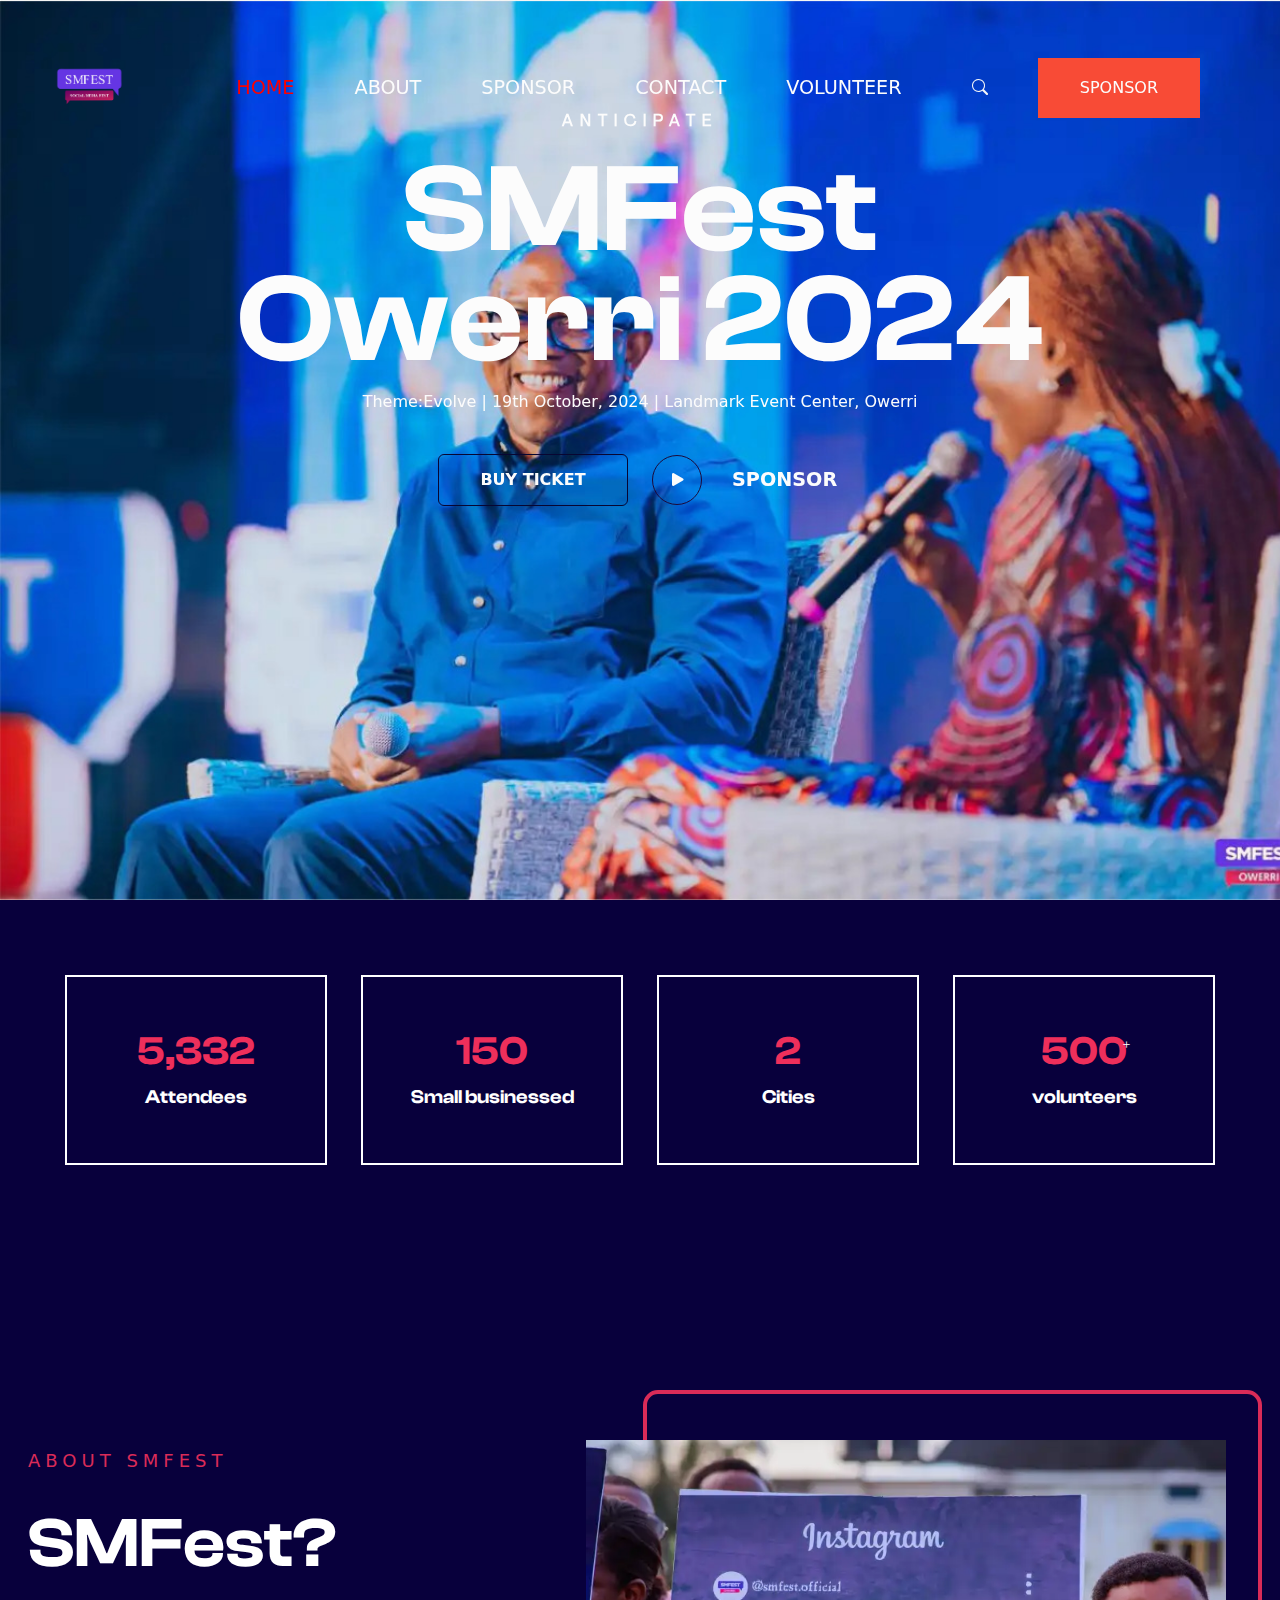
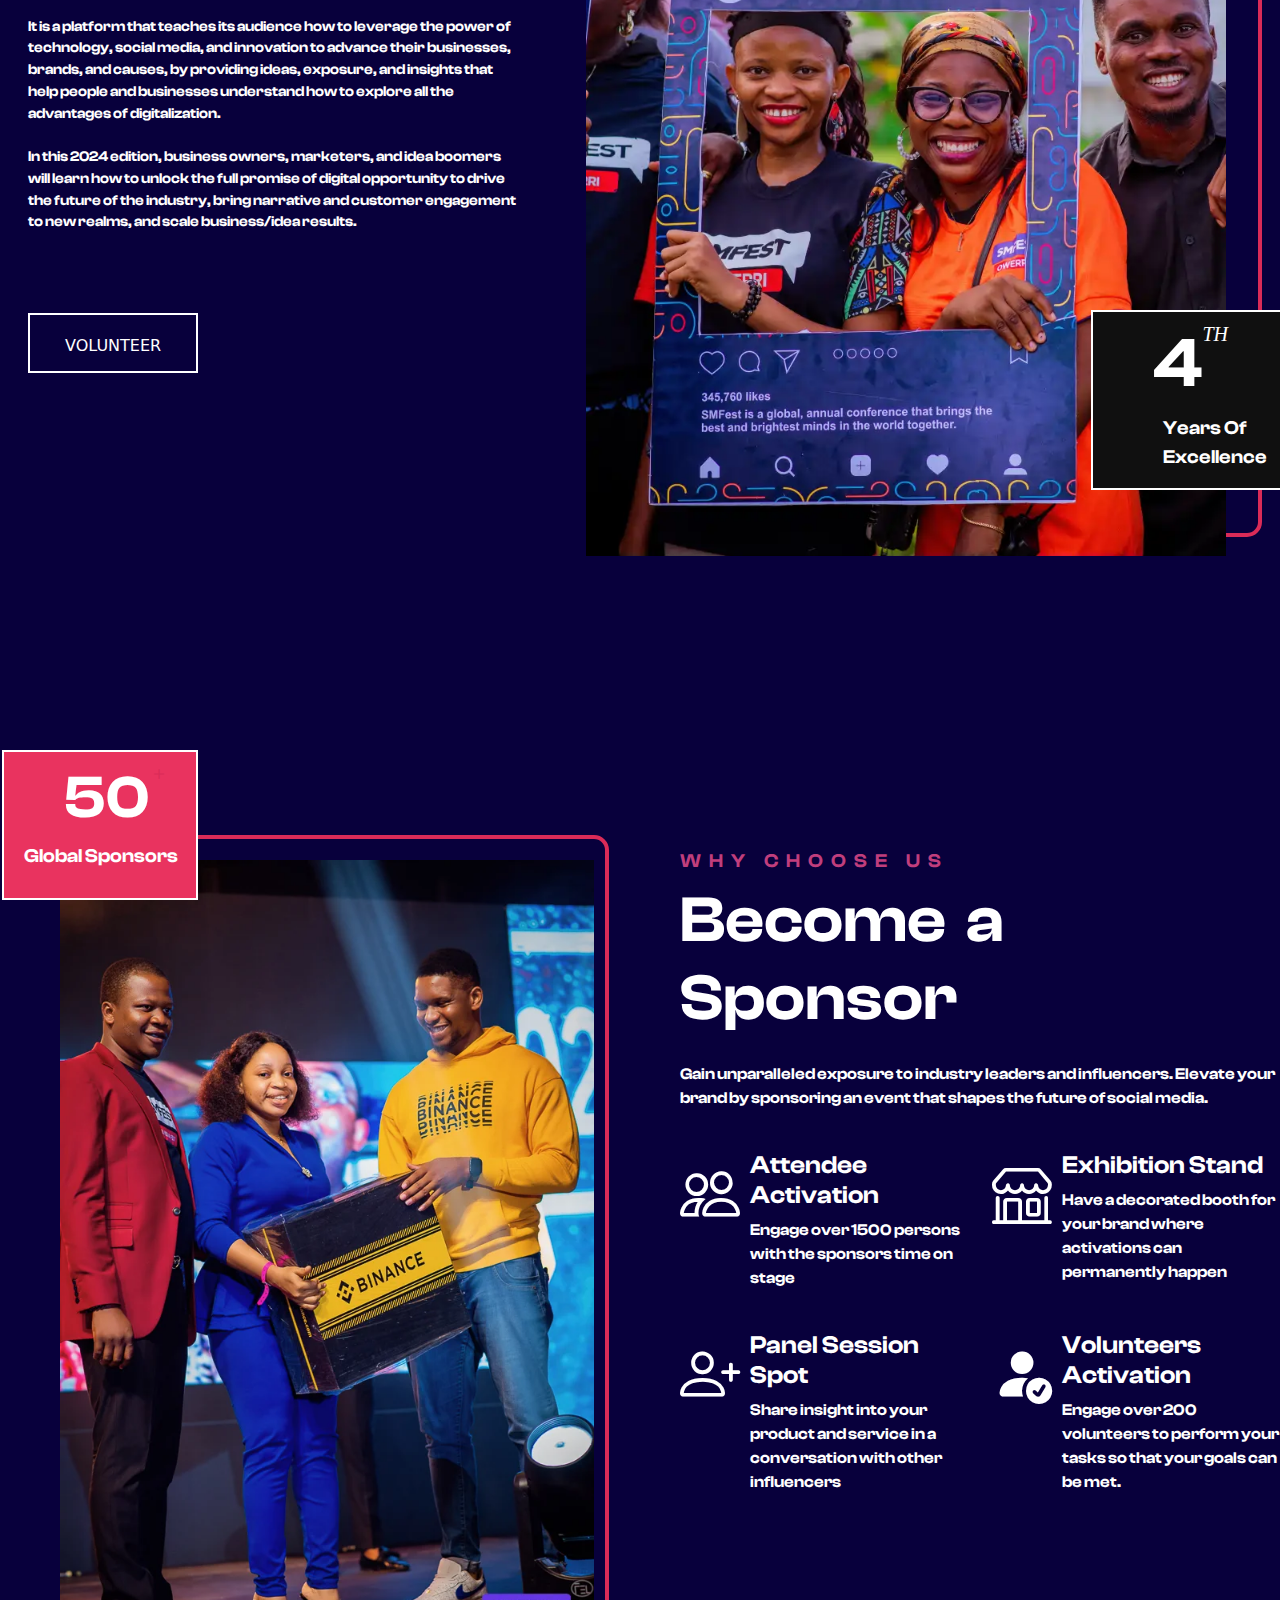
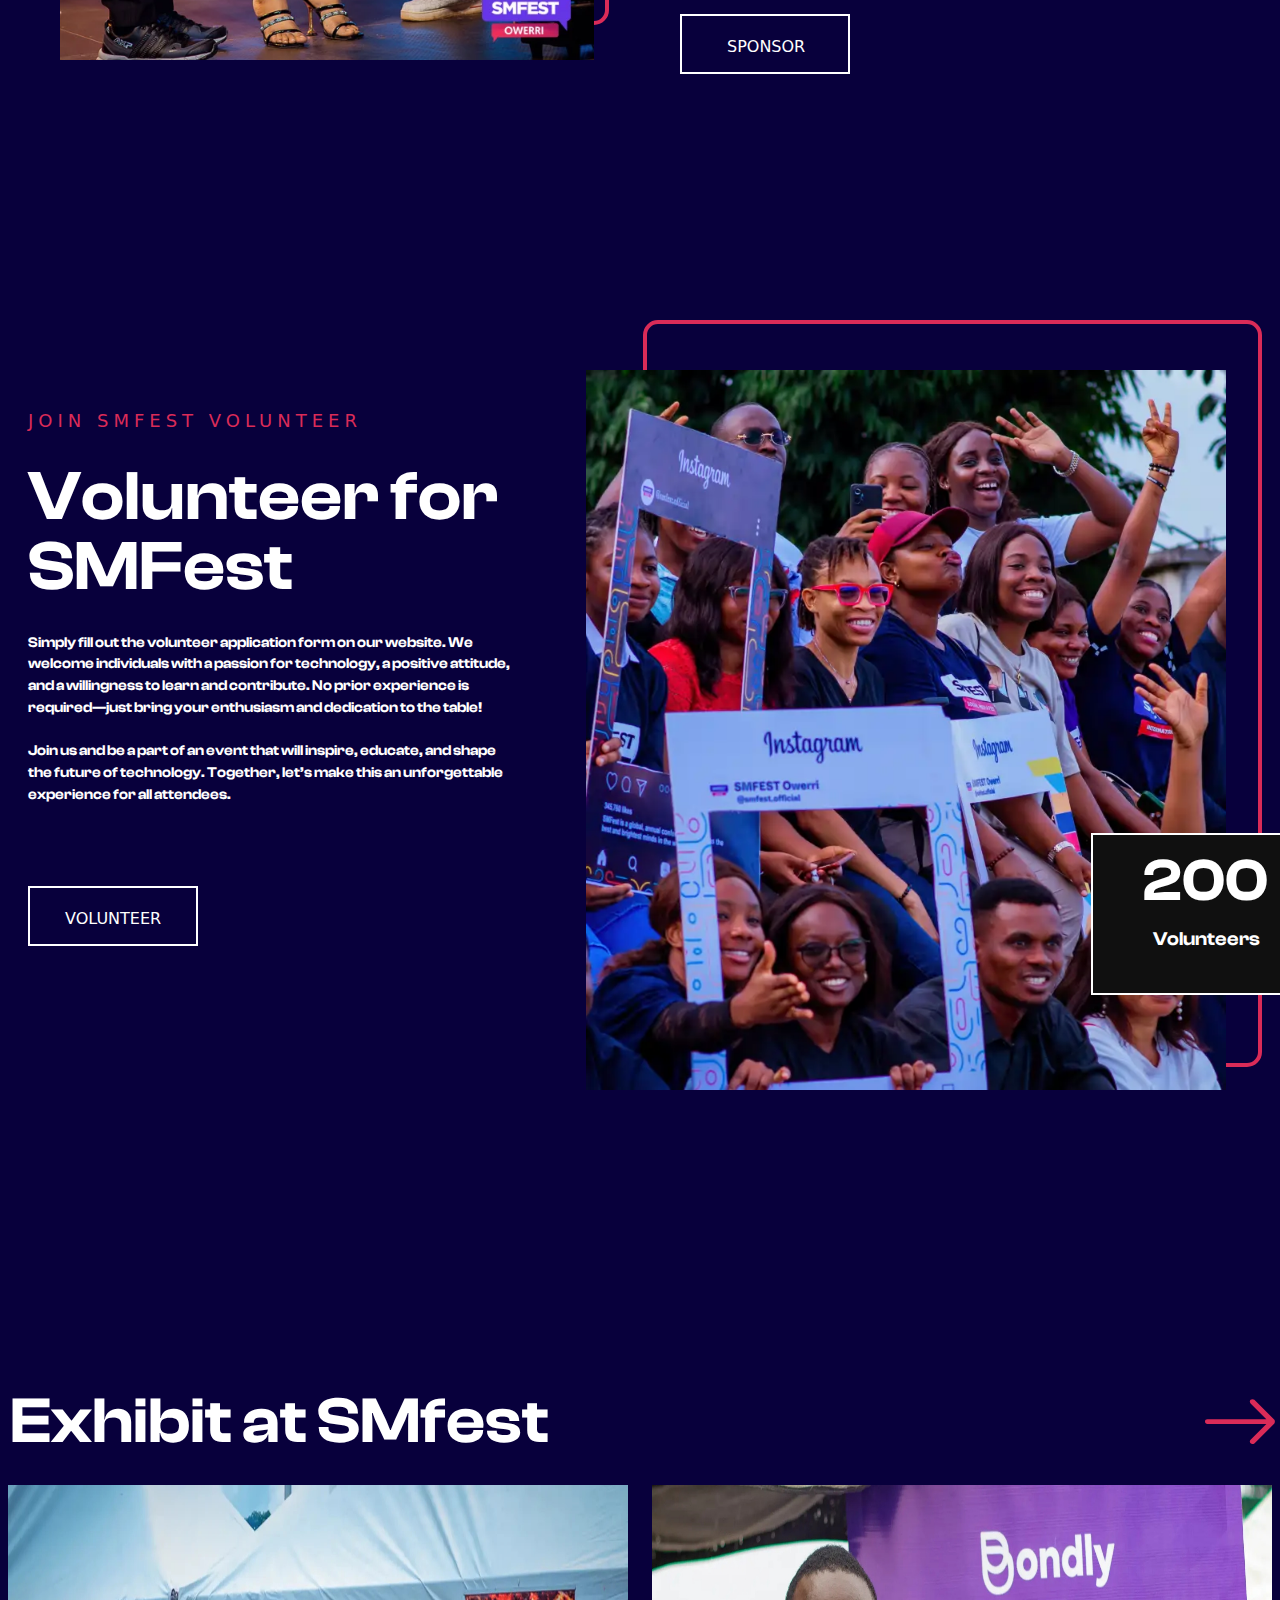
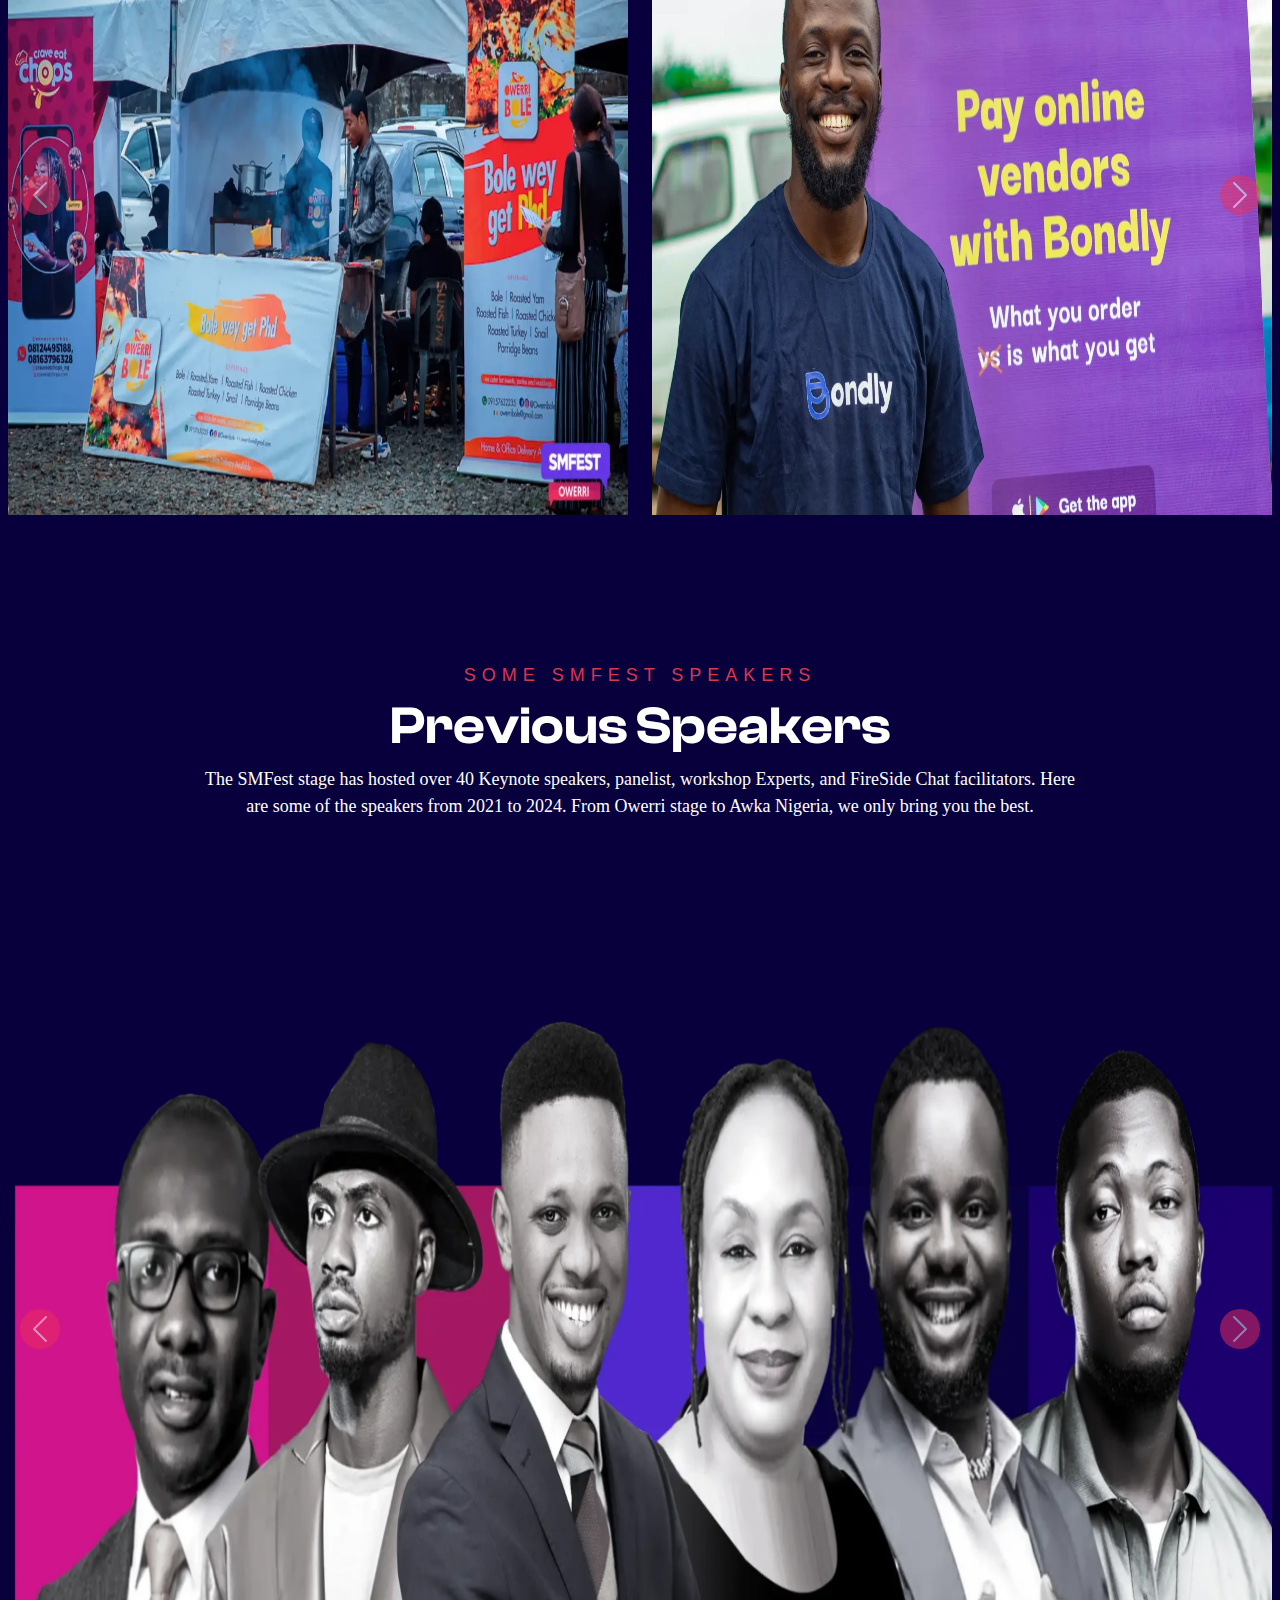
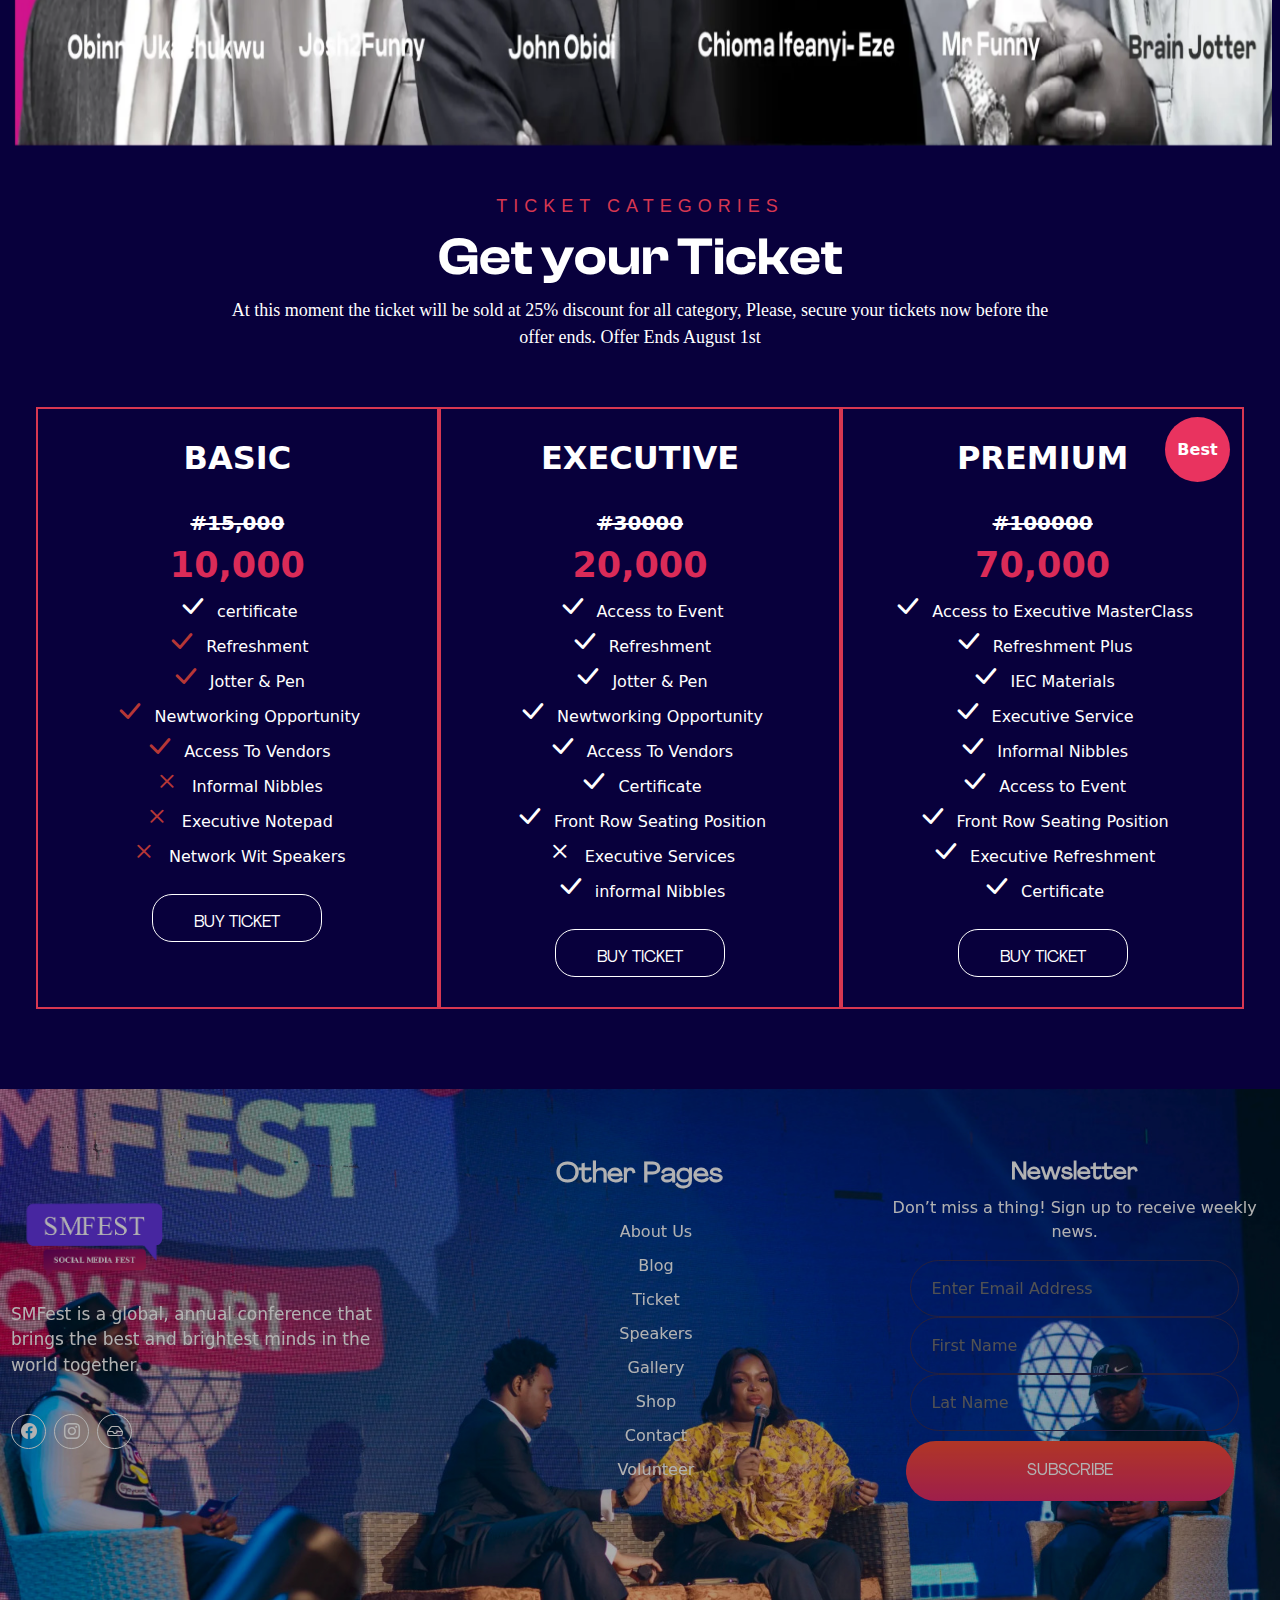
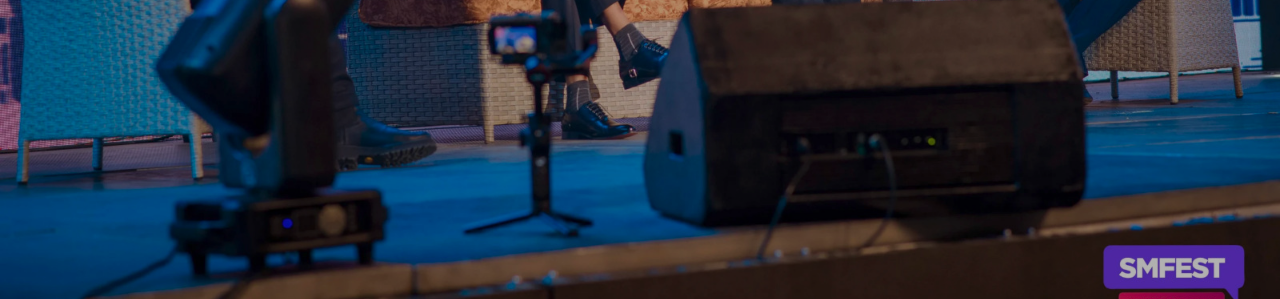
==== commit 19f0d156: "made some changes" ====
--- a/index.html
+++ b/index.html
@@ -356,57 +356,102 @@
                     </p>
                 </div>
            </div>
-           <div class="row" id="benefits">
-                <div class="col-12 col-md-4">
+           <div class="row px-5" id="benefits">
+                <div class="col-12 col-md-4" id="ticket">
                     <div class="basic-budget text-center" style="color: white;">
                        <h2>BASIC</h2>
                        <del>#15,000</del>
                         <h4>10,000</h4>
-                        <p><i class="bi bi-check-lg">certificate</i></p>
-                        <p ><i class="bi bi-check-lg">Refreshment</i></p>
-                        <p><i class="bi bi-check-lg"></i>Jotter & Pen</p>
-                        <p><i class="bi bi-check-lg"></i>Newtworking Opportunity</p>
-                        <p><i class="bi bi-check-lg"></i>Access To Vendors</p>
-                        <p><i class="bi bi-x"></i>Informal Nibbles</p>
-                        <p><i class="bi bi-x"></i>Executive Notepad</p>
-                        <p><i class="bi bi-x"></i>Network Wit Speakers</p>
-                        <button><a href="">BUY TICKET</a></button>
-                    </div>
-                </div>
-                <div class="col-12 col-md-4">
+                        <p><span><i class="bi bi-check-lg "></i></span>certificate</p>
+                        <p ><span><i class="bi bi-check-lg" style="color:#b63736;"></i></span>Refreshment</p>
+                        <p><span><i class="bi bi-check-lg" style="color:#b63736;"></i></span>Jotter & Pen</p>
+                        <p><span><i class="bi bi-check-lg" style="color:#b63736;"></i></span>Newtworking Opportunity</p>
+                        <p><span><i class="bi bi-check-lg" style="color:#b63736;"></i></span></i>Access To Vendors</p>
+                        <p><span><i class="bi bi-x" style="color:#b63736;"></i></span>Informal Nibbles</p>
+                        <p><span><i class="bi bi-x" style="color:#b63736;"></i></span>Executive Notepad</p>
+                        <p><span><i class="bi bi-x" style="color:#b63736;"></i></span></i>Network Wit Speakers</p>
+                       <div> <button><a href="">BUY TICKET</a></button></div>
+                    </div>
+                </div>
+                <div class="col-12 col-md-4" id="ticket">
                     <div class="basic-budget text-center" style="color: white;">
                        <h2>EXECUTIVE</h2>
                        <del>#30000</del>
                         <h4>20,000</h4>
-                        <p><i class="bi bi-check-lg">Access to Event</i></p>
-                        <p ><i class="bi bi-check-lg">Refreshment</i></p>
-                        <p><i class="bi bi-check-lg"></i>Jotter & Pen</p>
-                        <p><i class="bi bi-check-lg"></i>Newtworking Opportunity</p>
-                        <p><i class="bi bi-check-lg"></i>Access To Vendors</p>
-                        <p><i class="bi bi-check-lg"></i>Certificate</p>
-                        <p><i class="bi bi-check-lg"></i>Front Row Seating Position</p>
-                        <p><i class="bi bi-x"></i>Executive Services</p>
-                        <p><i class="bi bi-check-lg"></i>Informal Nibbles</p>
-                        <button><a href="">BUY TICKET</a></button>
-                    </div>
-                </div>  <div class="col-12 col-md-4">
-                    <div class="basic-budget text-center" style="color: white;">
+                        <p><span><i class="bi bi-check-lg"></i></span>Access to Event</p>
+                        <p><span><i class="bi bi-check-lg"></i></span>Refreshment</p>
+                        <p><span><i class="bi bi-check-lg"></i></span>Jotter & Pen</p>
+                        <p><span><i class="bi bi-check-lg"></i></span>Newtworking Opportunity</p>
+                        <p><span><i class="bi bi-check-lg"></i></span>Access To Vendors</p>
+                        <p><span><i class="bi bi-check-lg"></i></span>Certificate</p>
+                        <p><span><i class="bi bi-check-lg"></i></span>Front Row Seating Position</p>
+                        <p><span><i class="bi bi-x"></i></span>Executive Services</p>
+                        <p><span><i class="bi bi-check-lg"></i></span>informal Nibbles</p>
+                        <div><button><a href="">BUY TICKET</a></button></div>
+                    </div>
+                </div>  <div class="col-12 col-md-4" id="ticket">
+                    <div class="basic-budget text-center" style="color: white; position: relative;">
+                        <span id="offer">Best</span>
                        <h2>PREMIUM</h2>
                        <del>#100000</del>
                         <h4>70,000</h4>
-                        <p><i class="bi bi-check-lg">Access to Executive MasterClass</i></p>
-                        <p ><i class="bi bi-check-lg">Refreshment Plus</i></p>
-                        <p><i class="bi bi-check-lg"></i>IEC Materials</p>
-                        <p><i class="bi bi-check-lg"></i>Executive Service</p>
-                        <p><i class="bi bi-check-lg"></i>Informal Nibbles</p>
-                        <p><i class="bi bi-check-lg"></i>Access to Event</p>
-                        <p><i class="bi bi-check-lg"></i>Front Row Seating Position</p>
-                        <p><i class="bi bi-check-lg"></i>Executive Refreshment</p>
-                        <p><i class="bi bi-check-lg"></i>Certificate</p>
-                        <button><a href="">BUY TICKET</a></button>
+                        <p><span><i class="bi bi-check-lg"></i></span>Access to Executive MasterClass</p>
+                        <p><span><i class="bi bi-check-lg"></i></span>Refreshment Plus</p>
+                        <p><span><i class="bi bi-check-lg"></i></span>IEC Materials</p>
+                        <p><span><i class="bi bi-check-lg"></i></span>Executive Service</p>
+                        <p><span><i class="bi bi-check-lg"></i></span>Informal Nibbles</p>
+                        <p><span><i class="bi bi-check-lg"></i></span>Access to Event</p>
+                        <p><span><i class="bi bi-check-lg"></i></span>Front Row Seating Position</p>
+                        <p><span><i class="bi bi-check-lg"></i></span>Executive Refreshment</p>
+                        <p><span><i class="bi bi-check-lg"></i></span>Certificate</p>
+                        <div><button><a href="">BUY TICKET</a></button></div>
                     </div>
                 </div>
            </div>
+        </section>
+        <section id="footer">
+            <div class="row px-3 px-md-0">
+                <div class="col-12 col-md-4 contact text-center text-md-start mb-3 mb-md-0">
+                    <img src="img/image copy 7.png" alt="">
+                    <p>SMFest is a global, annual conference that brings the best and brightest minds in the world together.</p>
+                    <div class="d-flex gap-2 justify-content-center justify-content-md-start">
+                        <span><a href=""><i class="bi bi-facebook"></i></a></span>
+                        <span><a href=""><i class="bi bi-instagram"></i></a></span>
+                        <span><a href=""><i class="bi bi-inbox"></i></a></span>
+                    </div>
+                </div>
+                <div class="col-12 col-md-4 about text-center mb-3 mb-md-0">
+                    <h3>Other Pages</h3>
+                    <ul>
+                        <li><a href="">About Us</a></li>
+                        <li><a href="">Blog</a></li>
+                        <li><a href="">Ticket</a></li>
+                        <li><a href="">Speakers</a></li>
+                        <li><a href="">Gallery</a></li>
+                        <li><a href="">Shop</a></li>
+                        <li><a href="">Contact</a></li>
+                        <li><a href="">Volunteer</a></li>
+                    </ul>
+                </div>
+                <div class="col-12 col-md-4 new text-center">
+                    <h6>Newsletter</h6>
+                    <p>Don’t miss a thing! Sign up to receive weekly news.</p>
+                   <div class="row">
+                        <div class="col-12">
+                            <input type="search" placeholder="Enter Email Address">
+                        </div>
+                        <div class="col-12">
+                            <input type="search" placeholder="First Name">
+                        </div>
+                        <div class="col-12">
+                            <input type="search" placeholder="Lat Name">
+                        </div>
+                        <div class="col-12 subscribe offset-1">
+                            <button><a href="">SUBSCRIBE</a></button>
+                        </div>
+                   </div>
+                </div>
+            </div>
         </section>
     </div>
     <script src="js/bootstrap.min.js"></script>
--- a/css/style.css
+++ b/css/style.css
@@ -1198,7 +1198,137 @@
 }
 #benefits button {
     width: 170px;
-    border-radius: 30px;
-    padding: 26px;
+    border-radius: 20px;
+    padding: 23px;
+    margin-top: 30px;
     height: 10px;
-}+    background-color: transparent;
+    border: 1px solid white;
+}
+#benefits button:hover{
+    width: 170px;
+    border-radius: 20px;
+    padding: 30px;
+    margin-top: 30px;
+    max-height: 30px;
+    background-color: transparent;
+    border: 1px solid white;
+    transition: max-height 0.5s ease;
+}
+#benefits p{
+    margin: -10px;
+    padding: 0;
+}
+#benefits p span i{
+    color:#ffff;
+    margin-right: 10px;
+    font-weight: 300px;
+    font-size:30px;
+}
+#benefits div#ticket{
+    border: 2px solid #d73751;
+    background-color:transparent;
+}
+#benefits div.basic-budget:hover{
+    box-shadow:0 0 20px #523880;
+    transition: box-shadow 0.5s ease;
+    padding-bottom: 20px;
+}
+#benefits div.basic-budget{
+    background-color: #08003c;
+    padding: 30px;
+}
+#offer{
+    display: flex;
+    align-items: center;
+    justify-content: center;
+    position: absolute;
+    height: 65px;
+    width: 65px;
+    font-weight: bolder;
+    border-radius: 50px;
+    background-color: #e9335f;
+    color: #ffff;
+    right: 0;
+    top: 8px;
+}
+#footer{
+    margin-top: 80px;
+    background-image: url(/img/WhatsApp\ Image\ 2024-08-12\ at\ 4.41.31\ PM.jpeg);
+    background-size: cover;
+    overflow: hidden;
+    filter: brightness(70%);
+    padding-top: 70px;
+    height: 90vh;
+}
+#footer img{
+    height: 170px;
+    padding: 0;
+}
+.contact {
+    padding-left: 23px;
+}
+.contact p{
+    color: #ffff;
+    margin-top: -27px;
+    font-size: 17px;
+}
+.contact span a{
+    color: #ffff;
+}
+.contact span{
+    display: flex;
+    align-items: center;
+    justify-content: center;
+    border-radius: 50px;
+    height: 35px;
+    width: 35px;
+    margin-top: 20px;
+    border: 1px solid #ffff;
+   
+}
+.about h3{
+    color: #ffff;
+    font-family: myfont;
+    font-weight: bold;
+    margin-bottom: 23px;
+}
+.about ul li{
+    list-style: none;
+    padding: 5px;
+}
+.about ul li a{
+    text-decoration: none;
+    color: #ffff;
+}
+.new h6{
+    color: #ffff;
+    font-size: x-large;
+    font-family: myfont;
+    font-weight: bolder;
+}
+.new p{
+    color: #ffff;
+}
+input{
+    width: 80%;
+    height: 57px;
+    border-radius: 50px;
+    border: 1px solid #352d57;
+    background-color: transparent;
+    padding-left: 20px;
+}
+.subscribe button{
+    width: 80%;
+    margin-top: 10px;
+    border-radius: 50px;
+    display: flex;
+    align-items: center;
+    justify-content: center;
+    background:linear-gradient(#fc4d36,#e22b6b);
+}
+.subscribe button a{
+    text-decoration: none;
+    color: #ffff;
+    font-family: myfont;
+}
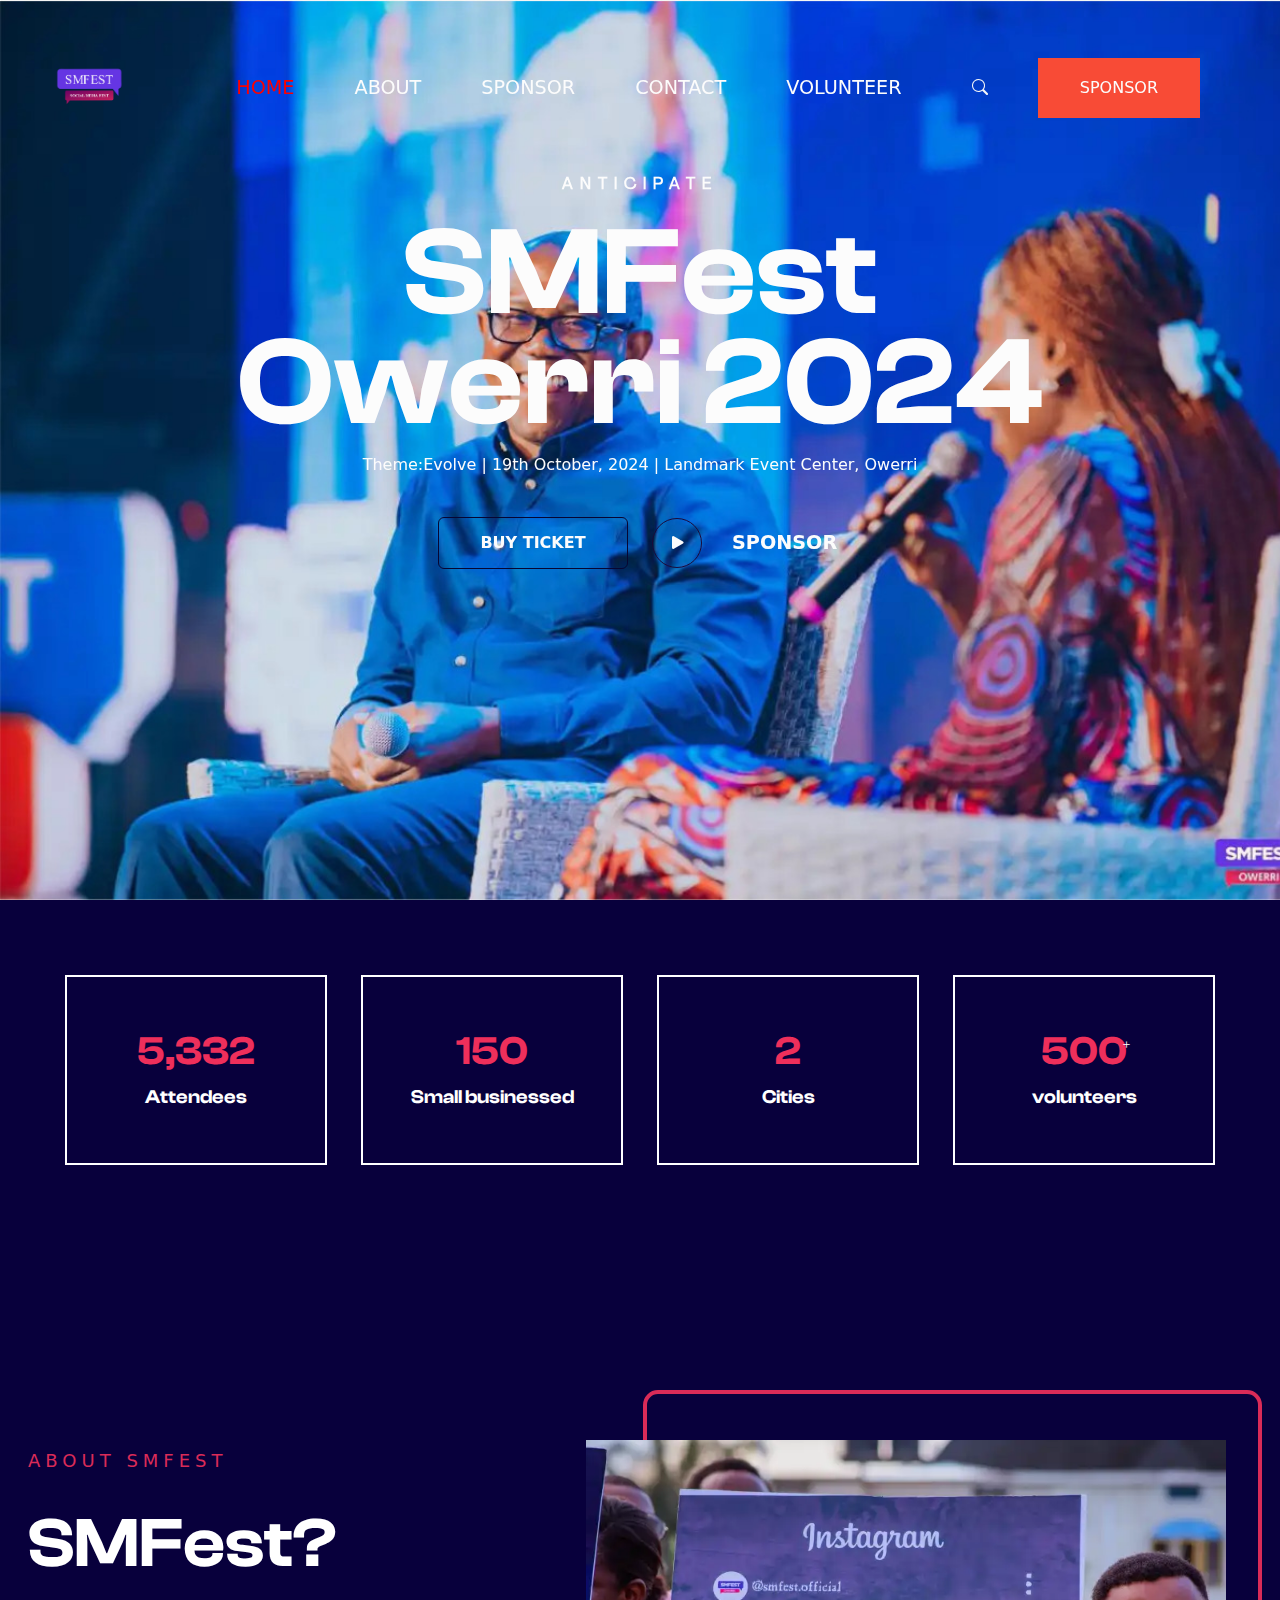
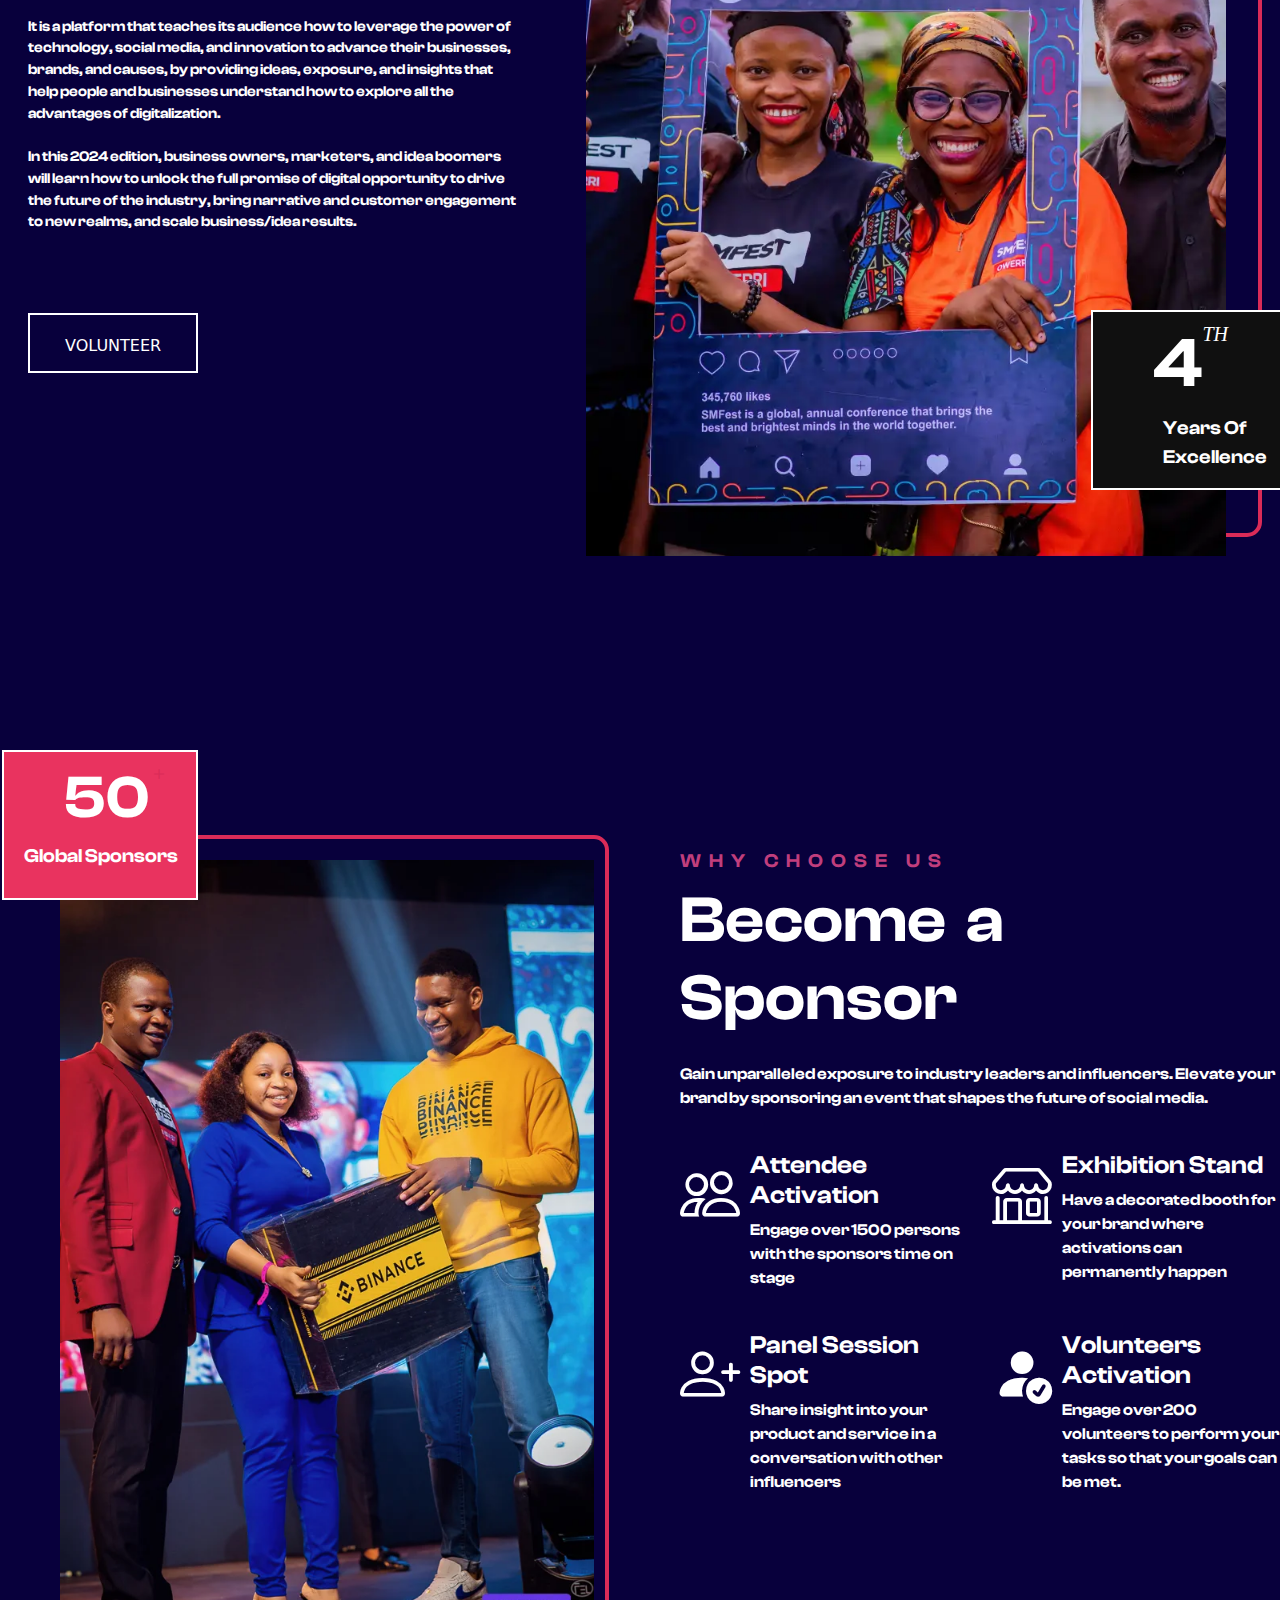
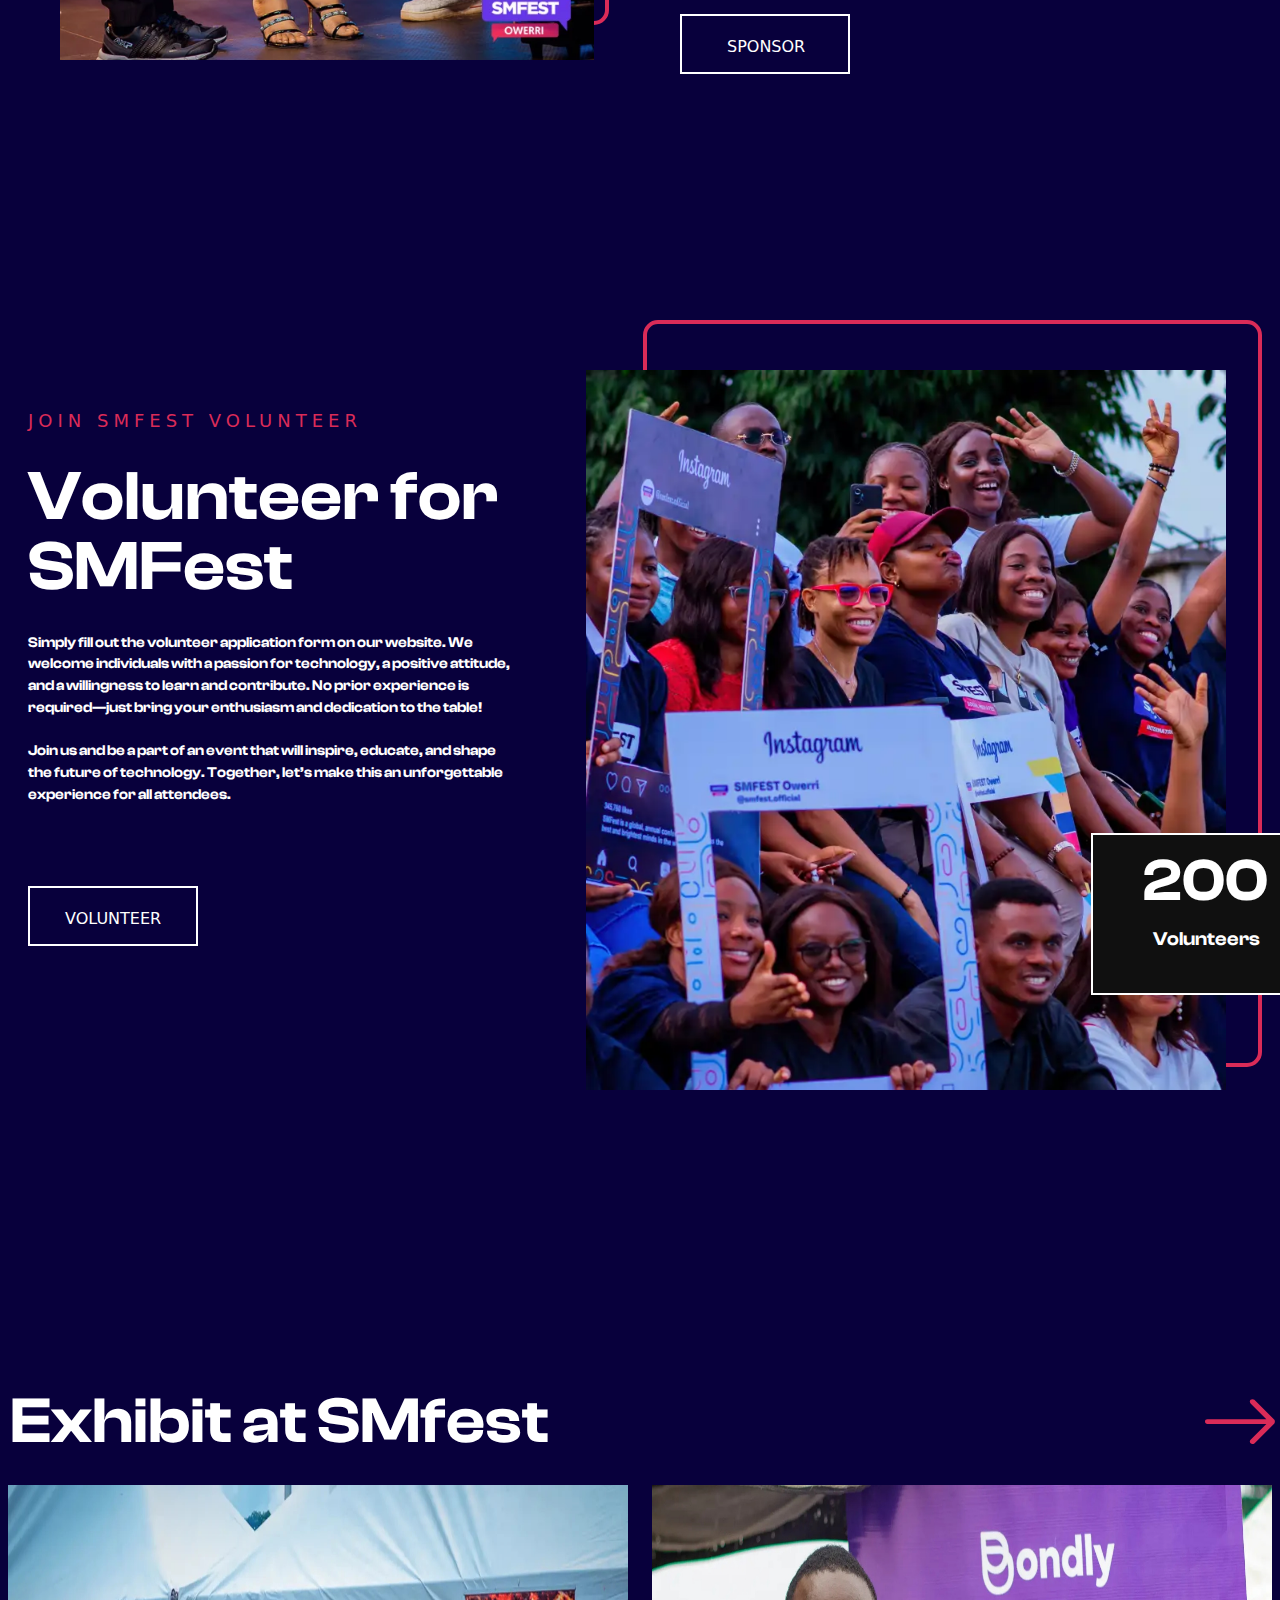
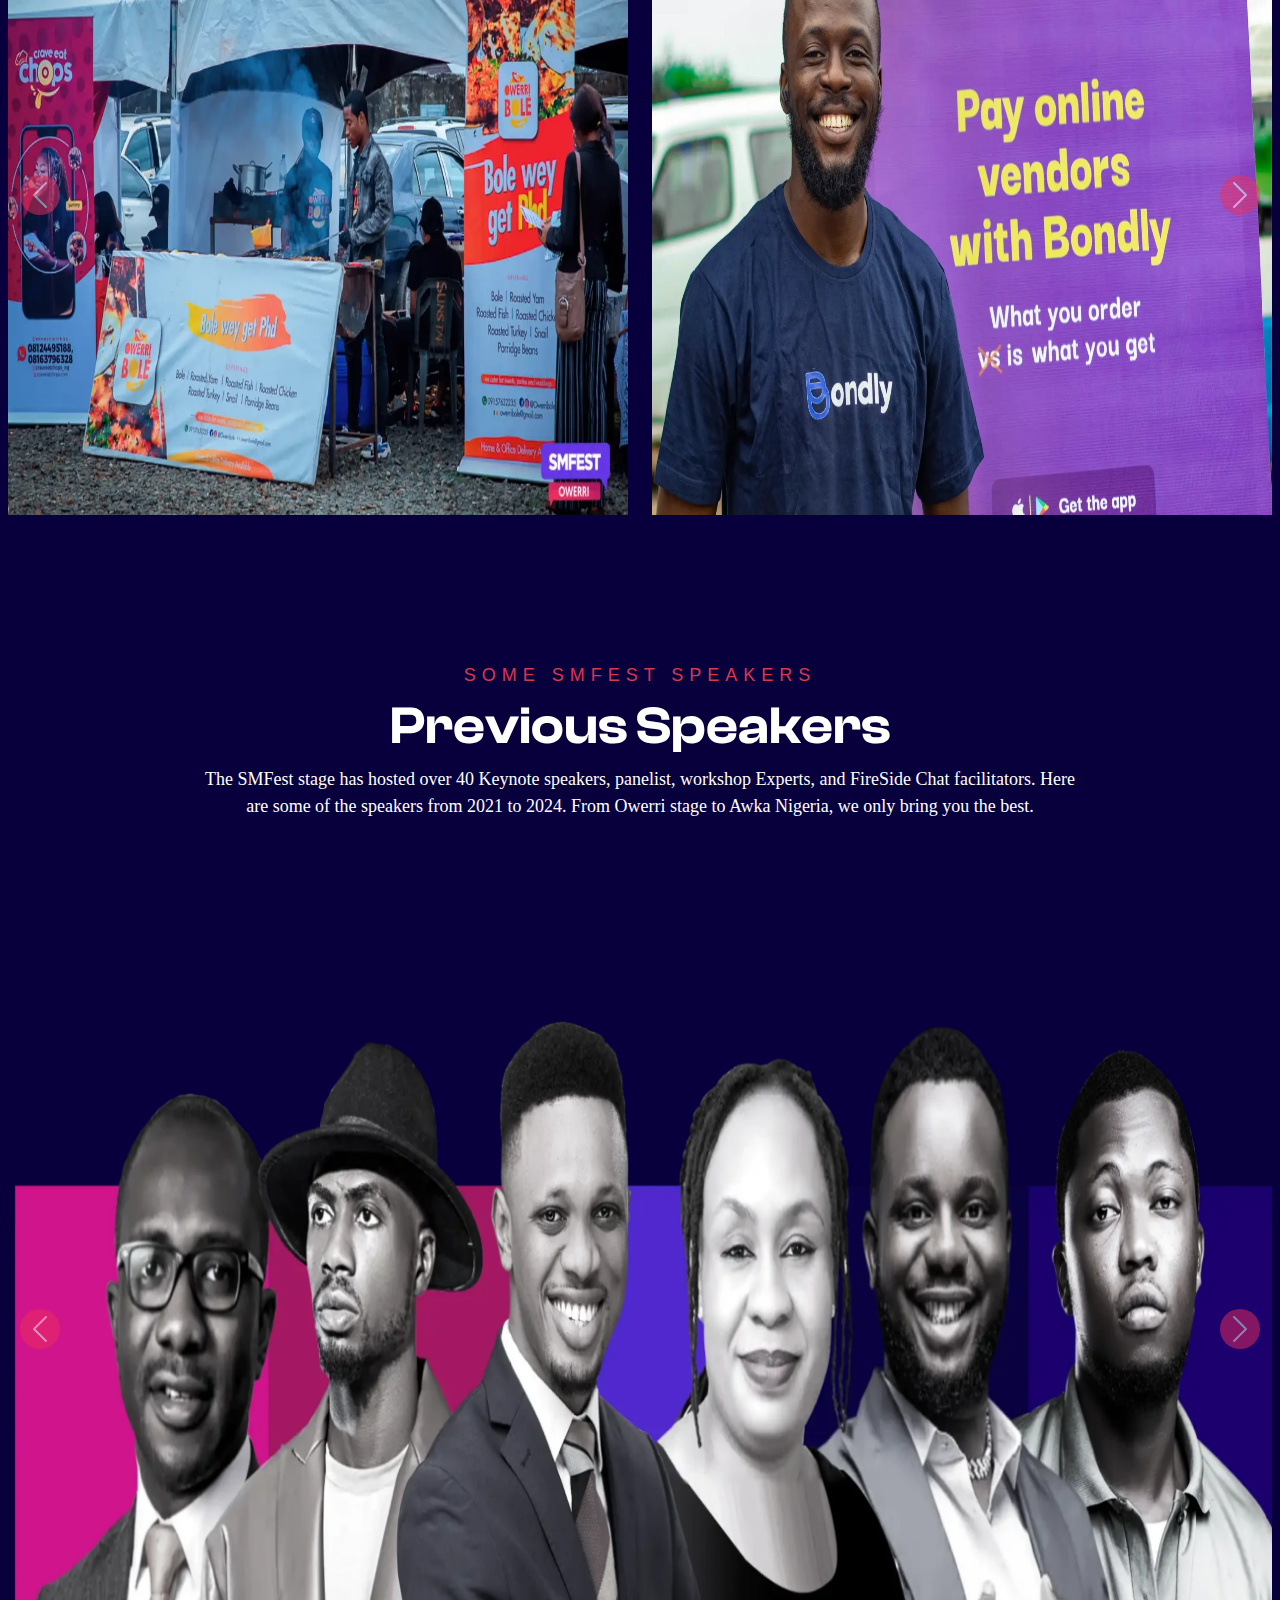
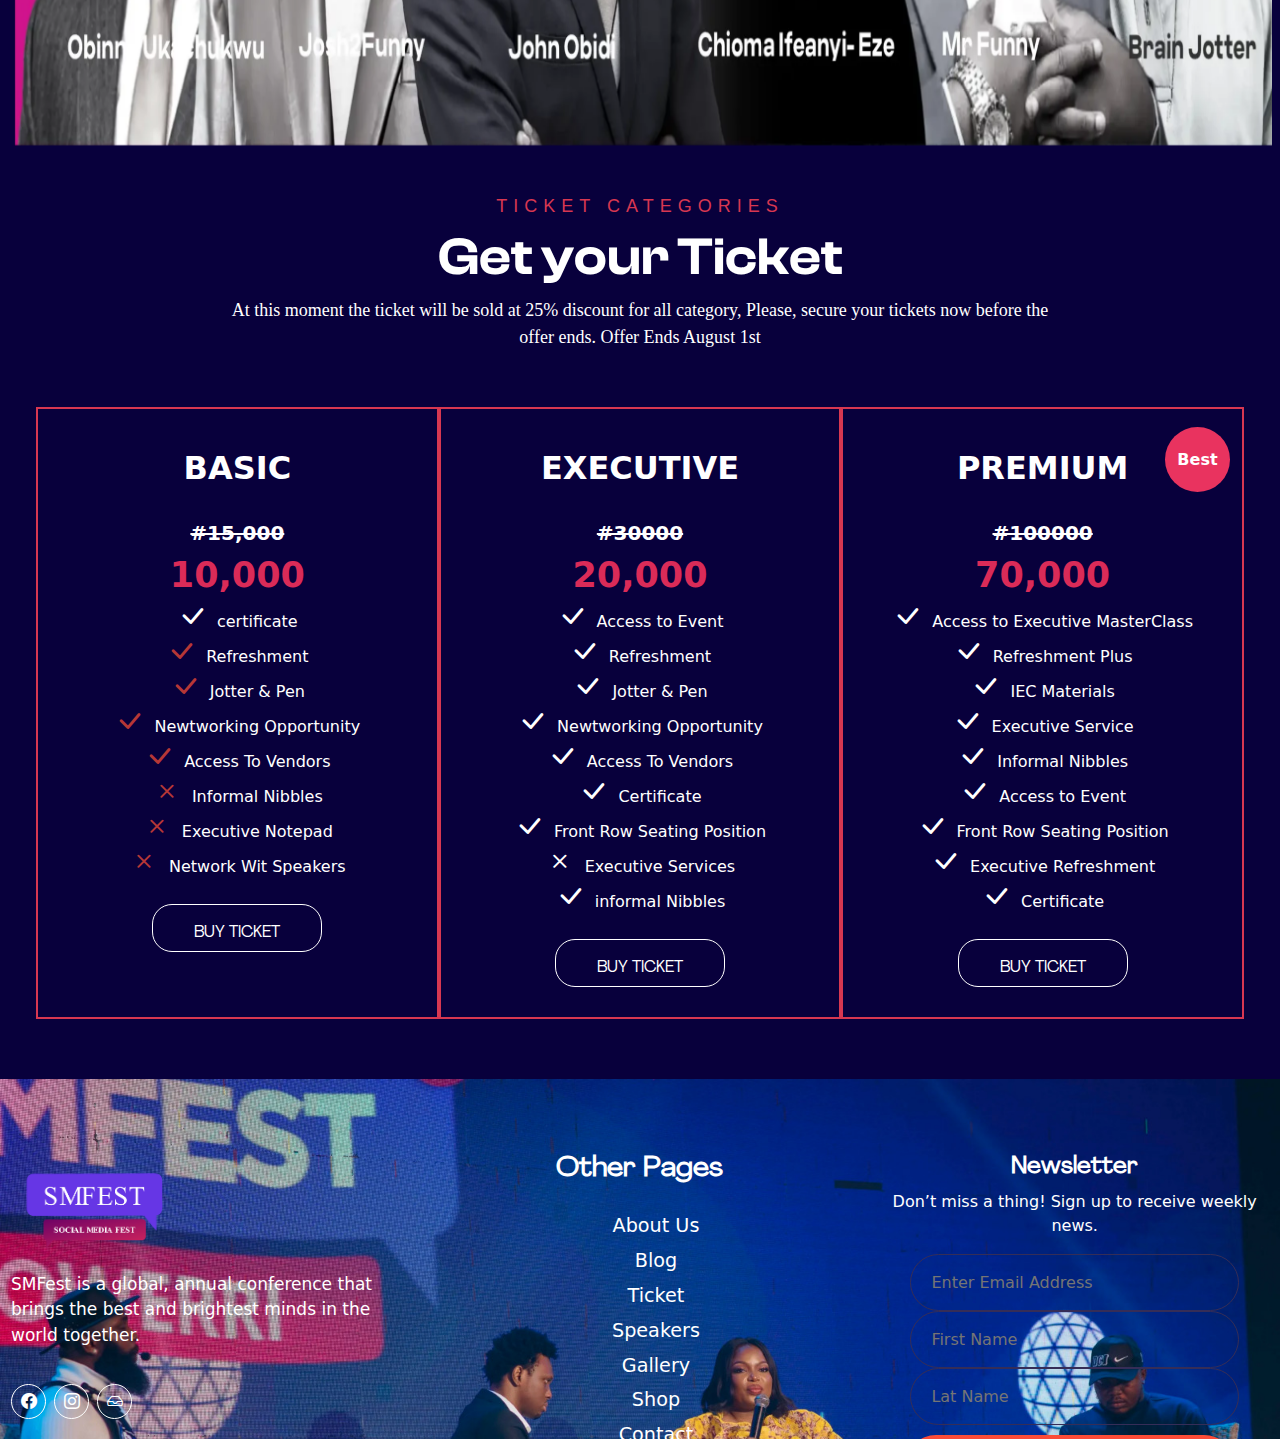
==== commit e104ddb1: "made some changes to my mid project" ====
--- a/index.html
+++ b/index.html
@@ -38,15 +38,15 @@
                     </button>
                 </div>
             </div>
-            <div class="row align-items-center justify-content-center" id="rows">
-                <div class="col-12 text-center" style="margin-top: -15px;" id="right">
+            <div class="row align-items-center justify-content-center mt-5 pt-5 pt-md-0" id="rows">
+                <div class="col-12 text-center"  id="right">
                     <h6 style="letter-spacing: 7px; font-weight:bolder; font-family: myfont; color: #ffff;">ANTICIPATE</h6>
                 </div>
                 <div class="col-12 text-center">
                     <h1>SMFest</h1>
                 </div>
                 <div class="col-12 text-center" style="margin-top: -30px;">
-                    <h1 id="locate">Owerri 2024</h1>
+                    <h1>Owerri 2024</h1>
                 </div>
                 <div class="col-12 text-center">
                     <P>Theme:Evolve | 19th October, 2024 | Landmark Event Center, Owerri</P>
@@ -420,7 +420,7 @@
                         <span><a href=""><i class="bi bi-inbox"></i></a></span>
                     </div>
                 </div>
-                <div class="col-12 col-md-4 about text-center mb-3 mb-md-0">
+                <div class="col-12 col-md-4 about text-center mb-3 mb-md-0 pt-4">
                     <h3>Other Pages</h3>
                     <ul>
                         <li><a href="">About Us</a></li>
@@ -433,7 +433,7 @@
                         <li><a href="">Volunteer</a></li>
                     </ul>
                 </div>
-                <div class="col-12 col-md-4 new text-center">
+                <div class="col-12 col-md-4 new text-center pt-4">
                     <h6>Newsletter</h6>
                     <p>Don’t miss a thing! Sign up to receive weekly news.</p>
                    <div class="row">
--- a/css/style.css
+++ b/css/style.css
@@ -12,7 +12,7 @@
     overflow-x: hidden;
 }
 body{
-    height: 900vh;
+    height: 50vh;
     background-color: #08003c;
 }
 section #header{
@@ -27,6 +27,11 @@
     background-size: cover;
     overflow: hidden;
     filter: brightness(99%);
+}
+#main{
+    max-width:1890px;
+    margin: auto;
+    flex-wrap: inherit;
 }
 
 @keyframes change{
@@ -164,6 +169,736 @@
     justify-content: start;
     gap: 30px;
 }
+.plus .bi-plus{
+    position: absolute;
+    top:60px;
+    right: 80px;
+    color: #ffff;
+    font-size: small;
+}
+
+#header div ul{
+    display:flex;
+    list-style: none;
+    gap: 50px;
+    justify-content: center;
+    padding: 0;
+    margin: 0;
+}
+
+#header ul li a{
+    text-decoration: none;
+    margin: 0 5px;
+    color: white;
+    margin: 5px;
+    font-size: larger;
+    font-weight:500;
+}
+#header ul li a:hover{
+    color: orange;
+}
+#header ul li a#active{
+    color:red;
+}
+button a#completed::after,a#completed::before{
+    content: "SPONSOR";
+    position: relative;
+    align-items: center;
+    justify-content: center;
+    color: #ffff;
+    left: -40px;
+    line-height:6px;
+    width: 100%;
+    transition: all 400ms;
+}
+button a#completed::before{
+    content: "REGISTER";
+    left: 190px;
+}
+button a#completed:hover::after{
+    left:-280px;
+}
+button a#completed:hover::before{
+    left: 40px;
+}
+
+button{
+    height: 50px;
+    width: 60%;
+    overflow:hidden;
+    border: none;
+    position: relative;
+    padding: 30px;
+    align-items: center;
+    justify-content: center;
+    background-color: #fb4c37;
+}
+#main{
+    max-width:1890px;
+    margin: auto;
+    flex-wrap: inherit;
+}
+
+#light{
+    margin-top: 220px;
+    margin-bottom: 120px;
+}
+#write-up{
+    padding: 60px 40px;
+    padding-right: 120px;
+}
+#write-up h6{
+    margin-bottom: 30px;
+    font-size: large;
+    letter-spacing: 5px;
+    color: #da2b58;
+}
+#write-up h3{
+    margin-bottom: 30px;
+    font-size: 70px;
+    font-family: fonts;
+    color: #ffff;
+}
+#write-up p{
+    margin-bottom: 30px;
+    font-size: 14.5px;
+    font-family: fonts;
+    color: #ffff;
+}
+.button{
+    height: 60px;
+    display: flex;
+    overflow: hidden;
+    align-items: center;
+    justify-content: center;
+    width: 170px;
+    margin-top: 80px;
+    position: relative;
+    background-color: transparent;
+    border: 2px  solid white;
+}
+.button :hover{
+    height: 60px;
+    display: flex;
+    overflow: hidden;
+    align-items: center;
+    justify-content: center;
+    width: 170px;
+    position: relative;
+    background-color: #da2b58;
+}
+.button a#read::after,a#read::before{
+    content: "READ MORE";
+    position: absolute;
+    align-items: center;
+    justify-content: center;
+    color: #ffff;
+    line-height: 5px;
+    left: 35px;
+    width: 100%;
+    text-transform: capitalize;
+    transition: all 400ms;
+}
+.button a#read::before{
+    content: "READ MORE";
+    left: 190px;
+}
+.button a#read:hover:after{
+    left:-130px;
+}
+.button a#read:hover::before{
+    left: 50px;
+}
+#celebration{
+    position: absolute;
+    border: 4px solid #da2b58;
+    right:30px;
+    top: 0;
+    border-radius: 15px;
+    height:83%;
+    width: 95%;
+    z-index: 100;
+}
+.Excellence{
+    position: absolute;
+    z-index: 300;
+    right: 5px;
+    bottom: 200px;
+    border: 2px solid #ffff;
+    padding: 10px 20px;
+    height:20%;
+    width: 30%;
+    color: white;
+    background-color: #101010;
+}
+.Excellence h1{
+    font-size: 70px;
+    position: relative;
+    padding-left: 40px;
+    font-family: fonts;
+}
+.Excellence h1 i{
+    font-size: 20px;
+    position: absolute;
+    font-family: myfonts;
+    color: #ffff;
+}
+.Excellence p{
+    font-size:larger;
+    padding-left: 50px;
+    font-family: fonts;
+}
+#center{
+    display:block;
+}
+#center img{
+    position: relative;
+    height: 80%;
+    left: -60px;
+    top: 50px;
+    z-index: 200;
+}
+#reward{
+    margin-bottom: 150px;
+}
+#reward img{
+    position: relative;
+    height:80%;
+    left:60px;
+    top: 50px;
+    z-index: 200;
+}
+.award{
+    position: absolute;
+    border: 4px solid #da2b58;
+    left: 99px;
+    top: 25px;
+    border-radius: 15px;
+    height:79%;
+    width: 80%;
+    z-index: 100;
+}
+.price{
+    position: absolute;
+    z-index: 300;
+    left: 14px;
+    top: -60px;
+    border: 2px solid #ffff;
+    padding: 10px 20px;
+    height:15%;
+    width: 30%;
+    color: white;
+    background-color:#e9335f;
+}
+.price h1{
+    font-size: 60px;
+    position: relative;
+    padding-left: 40px;
+    font-family: fonts;
+}
+.price h1 i{
+    font-size: 20px;
+    position: absolute;
+    font-family: myfonts;
+    color: #da2b58;
+}
+.price p{
+    font-size:larger;
+    padding-left: 0;
+    white-space: nowrap;
+    font-family: fonts;
+}
+#sections{
+    padding-left: 40px;
+    padding-top: 40px;
+}
+#sections h6{
+    font-family: fonts;
+    color:#c03e7d;
+    letter-spacing: 8px;
+    font-size: larger;
+}
+#sections h1{
+    font-family: fonts;
+    margin-bottom: 25px;
+    color:#ffff;
+    word-spacing: 10px;
+    font-size: 65px;
+}
+#sections p{
+    font-family: fonts;
+    color:#ffff;
+    margin-bottom: 40px;
+    font-size: medium;
+}
+#services div i{
+    font-size: 60px;
+    color: #ffff;
+    margin-right: 10px;
+}
+#services div i:hover{
+    font-size: 65px;
+    width: 50px;
+    height: 0;
+    color: #ffff;
+    margin-right:8px;
+}
+#services div h2{
+    font-size: 25px;
+    font-family: fonts;
+    color: #ffff;
+    margin-right: 10px;
+}
+.wrapper{
+    height: 60px;
+    display: flex;
+    align-items: center;
+    justify-content: center;
+    width: 170px;
+    overflow: hidden;
+    margin-top: 80px;
+    position: relative;
+    background-color: transparent;
+    border: 2px  solid white;
+}
+.wrapper :hover{
+    height: 60px;
+    overflow: hidden;
+    display: flex;
+    align-items: center;
+    justify-content: center;
+    width: 170px;
+    position: relative;
+    background-color: #da2b58;
+}
+.wrapper a#support::after,a#support::before{
+    content: "sponsor";
+    position: absolute;
+    align-items: center;
+    justify-content: center;
+    color: #ffff;
+    line-height: 6px;
+    left: 45px;
+    width: 100%;
+    text-transform:uppercase;
+    transition: all 400ms;
+}
+.wrapper a#support::before{
+    content: "sponsor";
+    left: 190px;
+}
+.wrapper a#support:hover:after{
+    left:-130px;
+}
+.wrapper a#support:hover::before{
+    left: 50px;
+}
+#lights{
+    margin-bottom: 145px;
+    margin-top: -40px;
+}
+#write{
+    padding: 90px 40px;
+    padding-right: 120px;
+}
+#write h6{
+    margin-bottom: 30px;
+    font-size: large;
+    letter-spacing: 5px;
+    color: #da2b58;
+}
+#write h3{
+    margin-bottom: 30px;
+    font-size: 70px;
+    line-height: 70px;
+    font-family: fonts;
+    color: #ffff;
+}
+#write p{
+    margin-bottom: 30px;
+    font-size: 14.5px;
+    font-weight: bolder;
+    font-family: fonts;
+    color: #ffff;
+}
+.button{
+    height: 60px;
+    display: flex;
+    overflow: hidden;
+    align-items: center;
+    justify-content: center;
+    width: 170px;
+    margin-top: 80px;
+    position: relative;
+    background-color: transparent;
+    border: 2px  solid white;
+}
+.button :hover{
+    height: 60px;
+    display: flex;
+    overflow: hidden;
+    align-items: center;
+    justify-content: center;
+    width: 170px;
+    position: relative;
+    background-color: #da2b58;
+}
+.button a#read::after,a#read::before{
+    content: "VOLUNTEER";
+    position: absolute;
+    align-items: center;
+    justify-content: center;
+    color: #ffff;
+    line-height: 5px;
+    left: 35px;
+    width: 100%;
+    text-transform: capitalize;
+    transition: all 400ms;
+}
+.button a#read::before{
+    content: "VOLUNTEER";
+    left: 190px;
+}
+.button a#read:hover:after{
+    left:-130px;
+}
+.button a#read:hover::before{
+    left: 50px;
+}
+#celebration{
+    position: absolute;
+    border: 4px solid #da2b58;
+    right:30px;
+    top: 0;
+    border-radius: 15px;
+    height:83%;
+    width: 95%;
+    z-index: 100;
+}
+.Excel{
+    position: absolute;
+    z-index: 300;
+    right: 5px;
+    bottom: 225px;
+    border: 2px solid #ffff;
+    padding: 10px 10px;
+    height:18%;
+    width: 30%;
+    color: white;
+    background-color: #101010;
+}
+.Excel h1{
+    font-size: 60px;
+    position: relative;
+    padding-left: 40px;
+    font-family: fonts;
+}
+
+.Excel p{
+    font-size:larger;
+    padding-left: 50px;
+    font-family: fonts;
+}
+#right{
+    display:block;
+}
+#right img{
+    position: relative;
+    height: 80%;
+    left: -60px;
+    top: 50px;
+    z-index: 200;
+}
+#reward{
+    margin-bottom: 150px;
+}
+#reward img{
+    position: relative;
+    height:80%;
+    left:60px;
+    top: 50px;
+    z-index: 200;
+}
+.exhibit h1{
+    color: #ffff;
+    font-size: 65px;
+    padding-left: 10px;
+    font-family:fonts;
+}
+.bi-arrow-right{
+    font-size: 80px;
+    color: #da2b58;
+}
+div.carousel button{
+    top: 46%;
+    height: 40px;
+    width: 40px;
+    border-radius: 50%;
+    background-color: #ee2f5b;
+    font-weight: bold;
+    margin: 0 20px;
+}
+div.carousel-item img{
+    height: 70vh;
+}
+div.carousel-item .row a:hover{
+    filter: brightness(70%);
+    position: relative;
+    left: 5px;
+}
+#speaker{
+    margin-top: 150px;
+}
+#speaker h6{
+    display: flex;
+    color: #d73751;
+    align-items: center;
+    justify-content: center;
+    font-family: Arial, Helvetica, sans-serif;
+    font-size:large;
+    letter-spacing: 6px;
+}
+#speaker h2{
+    display: flex;
+    align-items: center;
+    justify-content: center;
+    font-size:53px;
+    font-family: fonts;
+   color: #ffff;
+}
+#speaker p{
+    display: flex;
+    align-items: center;
+    justify-content: center;
+    font-size:large;
+    font-family: font;
+    text-align: center;
+    color: #ffff;
+}
+.carousel-2{
+    margin-top: 100px;
+}
+#image img{
+    height: 90vh;
+}
+#image a img:hover{
+    filter: brightness(70%);
+    position: relative;
+    left: 5px;
+}
+#speakee{
+    margin-top: 50px;
+    margin-bottom: 40px;
+}
+#speakee h6{
+    display: flex;
+    color: #d73751;
+    align-items: center;
+    justify-content: center;
+    font-family: Arial, Helvetica, sans-serif;
+    font-size:large;
+    letter-spacing: 6px;
+}
+#speakee h2{
+    display: flex;
+    align-items: center;
+    justify-content: center;
+    font-size:53px;
+    font-family: fonts;
+   color: #ffff;
+}
+#speakee p{
+    display: flex;
+    align-items: center;
+    justify-content: center;
+    font-size:large;
+    font-family: font;
+    text-align: center;
+    color: #ffff;
+}
+#benefits h2{
+    font-weight: bolder;
+    margin-bottom: 30px;
+}
+#benefits del{
+    font-size:20px;
+    font-weight: bolder;
+}
+#benefits h4{
+    font-size:35px;
+    color: #da2b58;
+    font-weight: bolder;
+    margin-top: 6px;
+}
+#benefits button a{
+    display: flex;
+    align-items: center;
+    justify-content: center;
+    height: 10px;
+    text-decoration: none;
+    color: #ffff;
+    font-family: myfont;
+}
+#benefits button {
+    width: 170px;
+    border-radius: 20px;
+    padding: 23px;
+    margin-top: 30px;
+    height: 10px;
+    background-color: transparent;
+    border: 1px solid white;
+}
+#benefits button:hover{
+    width: 170px;
+    border-radius: 20px;
+    padding: 30px;
+    margin-top: 30px;
+    height: 30px;
+    background-color: transparent;
+    border: 1px solid white;
+}
+#benefits p{
+    margin: -10px;
+    padding: 0;
+}
+#benefits p span i{
+    color:#ffff;
+    margin-right: 10px;
+    font-weight: 300px;
+    font-size:30px;
+}
+#benefits div#ticket{
+    border: 2px solid #d73751;
+    padding-top: 10px;
+    background-color:transparent;
+}
+#benefits div.basic-budget:hover{
+    box-shadow:0 0 20px #523880;
+    transition: box-shadow 0.5s ease;
+    padding-bottom: 20px;
+}
+#benefits div.basic-budget{
+    background-color: #08003c;
+    padding: 30px;
+}
+#offer{
+    display: flex;
+    align-items: center;
+    justify-content: center;
+    position: absolute;
+    height: 65px;
+    width: 65px;
+    font-weight: bolder;
+    border-radius: 50px;
+    background-color: #e9335f;
+    color: #ffff;
+    right: 0;
+    top: 8px;
+}
+#footer{
+    margin-top: 80px;
+    background-image: url(/img/WhatsApp\ Image\ 2024-08-12\ at\ 4.41.31\ PM.jpeg);
+    background-size: cover;
+    overflow: hidden;
+    padding-top: 50px;
+    height: 40vh;
+    max-width:1890px;
+    margin: auto;
+    margin-top: 60px;
+    z-index: 100;
+}
+#footer img{
+    height: 170px;
+}
+.contact {
+    padding-left: 23px;
+}
+.contact p{
+    color: #ffff;
+    margin-top: -27px;
+    font-size: 17px;
+}
+.contact span a{
+    color: #ffff;
+}
+.contact span{
+    display: flex;
+    align-items: center;
+    justify-content: center;
+    border-radius: 50px;
+    height: 35px;
+    width: 35px;
+    margin-top: 20px;
+    border: 1px solid #ffff;
+    transition: 0.3s;
+   
+}
+.contact span:hover{
+    background-color: #e9335f;
+    color: #ffff;
+    border: none;
+    font-weight: bold;
+}
+.about h3{
+    color: #ffff;
+    font-family: myfont;
+    font-weight: bold;
+    margin-bottom: 23px;
+}
+.about ul{
+    display: block;
+}
+.about ul li{
+    display: flex;
+    align-self: center;
+    justify-content: center;
+    list-style: none;
+    padding: 3px;
+    text-align: center;
+    font-size: larger;
+}
+.about ul li a{
+    text-decoration: none;
+    color: #ffff;
+    width: 100%;
+}
+.about ul li a:hover{
+    text-decoration: none;
+    color:red;
+}
+.new h6{
+    color: #ffff;
+    font-size: x-large;
+    font-family: myfont;
+    font-weight: bolder;
+}
+.new p{
+    color: #ffff;
+}
+input{
+    width: 80%;
+    height: 57px;
+    border-radius: 50px;
+    border: 1px solid #352d57;
+    background-color: transparent;
+    padding-left: 20px;
+}
+.subscribe button{
+    width: 80%;
+    margin-top: 10px;
+    border-radius: 50px;
+    display: flex;
+    align-items: center;
+    justify-content: center;
+    background:linear-gradient(#fc4d36,#e22b6b);
+}
+.subscribe button a{
+    text-decoration: none;
+    color: #ffff;
+    font-family: myfont;
+}
+
+
 @media (max-width:700px) {
     #header .row{
         justify-content: center;
@@ -631,704 +1366,4 @@
     color: #ffff;
 }
 
-}
-.plus .bi-plus{
-    position: absolute;
-    top:60px;
-    right: 80px;
-    color: #ffff;
-    font-size: small;
-}
-
-#header div ul{
-    display:flex;
-    list-style: none;
-    gap: 50px;
-    justify-content: center;
-    padding: 0;
-    margin: 0;
-}
-
-#header ul li a{
-    text-decoration: none;
-    margin: 0 5px;
-    color: white;
-    margin: 5px;
-    font-size: larger;
-    font-weight:500;
-}
-#header ul li a:hover{
-    color: orange;
-}
-#header ul li a#active{
-    color:red;
-}
-button a#completed::after,a#completed::before{
-    content: "SPONSOR";
-    position: relative;
-    align-items: center;
-    justify-content: center;
-    color: #ffff;
-    left: -40px;
-    line-height:6px;
-    width: 100%;
-    transition: all 400ms;
-}
-button a#completed::before{
-    content: "REGISTER";
-    left: 190px;
-}
-button a#completed:hover::after{
-    left:-280px;
-}
-button a#completed:hover::before{
-    left: 40px;
-}
-
-button{
-    height: 50px;
-    width: 60%;
-    overflow:hidden;
-    border: none;
-    position: relative;
-    padding: 30px;
-    align-items: center;
-    justify-content: center;
-    background-color: #fb4c37;
-}
-#light{
-    margin-top: 220px;
-    margin-bottom: 120px;
-}
-#write-up{
-    padding: 60px 40px;
-    padding-right: 120px;
-}
-#write-up h6{
-    margin-bottom: 30px;
-    font-size: large;
-    letter-spacing: 5px;
-    color: #da2b58;
-}
-#write-up h3{
-    margin-bottom: 30px;
-    font-size: 70px;
-    font-family: fonts;
-    color: #ffff;
-}
-#write-up p{
-    margin-bottom: 30px;
-    font-size: 14.5px;
-    font-family: fonts;
-    color: #ffff;
-}
-.button{
-    height: 60px;
-    display: flex;
-    overflow: hidden;
-    align-items: center;
-    justify-content: center;
-    width: 170px;
-    margin-top: 80px;
-    position: relative;
-    background-color: transparent;
-    border: 2px  solid white;
-}
-.button :hover{
-    height: 60px;
-    display: flex;
-    overflow: hidden;
-    align-items: center;
-    justify-content: center;
-    width: 170px;
-    position: relative;
-    background-color: #da2b58;
-}
-.button a#read::after,a#read::before{
-    content: "READ MORE";
-    position: absolute;
-    align-items: center;
-    justify-content: center;
-    color: #ffff;
-    line-height: 5px;
-    left: 35px;
-    width: 100%;
-    text-transform: capitalize;
-    transition: all 400ms;
-}
-.button a#read::before{
-    content: "READ MORE";
-    left: 190px;
-}
-.button a#read:hover:after{
-    left:-130px;
-}
-.button a#read:hover::before{
-    left: 50px;
-}
-#celebration{
-    position: absolute;
-    border: 4px solid #da2b58;
-    right:30px;
-    top: 0;
-    border-radius: 15px;
-    height:83%;
-    width: 95%;
-    z-index: 100;
-}
-.Excellence{
-    position: absolute;
-    z-index: 300;
-    right: 5px;
-    bottom: 200px;
-    border: 2px solid #ffff;
-    padding: 10px 20px;
-    height:20%;
-    width: 30%;
-    color: white;
-    background-color: #101010;
-}
-.Excellence h1{
-    font-size: 70px;
-    position: relative;
-    padding-left: 40px;
-    font-family: fonts;
-}
-.Excellence h1 i{
-    font-size: 20px;
-    position: absolute;
-    font-family: myfonts;
-    color: #ffff;
-}
-.Excellence p{
-    font-size:larger;
-    padding-left: 50px;
-    font-family: fonts;
-}
-#center{
-    display:block;
-}
-#center img{
-    position: relative;
-    height: 80%;
-    left: -60px;
-    top: 50px;
-    z-index: 200;
-}
-#reward{
-    margin-bottom: 150px;
-}
-#reward img{
-    position: relative;
-    height:80%;
-    left:60px;
-    top: 50px;
-    z-index: 200;
-}
-.award{
-    position: absolute;
-    border: 4px solid #da2b58;
-    left: 99px;
-    top: 25px;
-    border-radius: 15px;
-    height:79%;
-    width: 80%;
-    z-index: 100;
-}
-.price{
-    position: absolute;
-    z-index: 300;
-    left: 14px;
-    top: -60px;
-    border: 2px solid #ffff;
-    padding: 10px 20px;
-    height:15%;
-    width: 30%;
-    color: white;
-    background-color:#e9335f;
-}
-.price h1{
-    font-size: 60px;
-    position: relative;
-    padding-left: 40px;
-    font-family: fonts;
-}
-.price h1 i{
-    font-size: 20px;
-    position: absolute;
-    font-family: myfonts;
-    color: #da2b58;
-}
-.price p{
-    font-size:larger;
-    padding-left: 0;
-    white-space: nowrap;
-    font-family: fonts;
-}
-#sections{
-    padding-left: 40px;
-    padding-top: 40px;
-}
-#sections h6{
-    font-family: fonts;
-    color:#c03e7d;
-    letter-spacing: 8px;
-    font-size: larger;
-}
-#sections h1{
-    font-family: fonts;
-    margin-bottom: 25px;
-    color:#ffff;
-    word-spacing: 10px;
-    font-size: 65px;
-}
-#sections p{
-    font-family: fonts;
-    color:#ffff;
-    margin-bottom: 40px;
-    font-size: medium;
-}
-#services div i{
-    font-size: 60px;
-    color: #ffff;
-    margin-right: 10px;
-}
-#services div i:hover{
-    font-size: 65px;
-    width: 50px;
-    height: 0;
-    color: #ffff;
-    margin-right:8px;
-}
-#services div h2{
-    font-size: 25px;
-    font-family: fonts;
-    color: #ffff;
-    margin-right: 10px;
-}
-.wrapper{
-    height: 60px;
-    display: flex;
-    align-items: center;
-    justify-content: center;
-    width: 170px;
-    overflow: hidden;
-    margin-top: 80px;
-    position: relative;
-    background-color: transparent;
-    border: 2px  solid white;
-}
-.wrapper :hover{
-    height: 60px;
-    overflow: hidden;
-    display: flex;
-    align-items: center;
-    justify-content: center;
-    width: 170px;
-    position: relative;
-    background-color: #da2b58;
-}
-.wrapper a#support::after,a#support::before{
-    content: "sponsor";
-    position: absolute;
-    align-items: center;
-    justify-content: center;
-    color: #ffff;
-    line-height: 6px;
-    left: 45px;
-    width: 100%;
-    text-transform:uppercase;
-    transition: all 400ms;
-}
-.wrapper a#support::before{
-    content: "sponsor";
-    left: 190px;
-}
-.wrapper a#support:hover:after{
-    left:-130px;
-}
-.wrapper a#support:hover::before{
-    left: 50px;
-}
-#lights{
-    margin-bottom: 145px;
-    margin-top: -40px;
-}
-#write{
-    padding: 90px 40px;
-    padding-right: 120px;
-}
-#write h6{
-    margin-bottom: 30px;
-    font-size: large;
-    letter-spacing: 5px;
-    color: #da2b58;
-}
-#write h3{
-    margin-bottom: 30px;
-    font-size: 70px;
-    line-height: 70px;
-    font-family: fonts;
-    color: #ffff;
-}
-#write p{
-    margin-bottom: 30px;
-    font-size: 14.5px;
-    font-weight: bolder;
-    font-family: fonts;
-    color: #ffff;
-}
-.button{
-    height: 60px;
-    display: flex;
-    overflow: hidden;
-    align-items: center;
-    justify-content: center;
-    width: 170px;
-    margin-top: 80px;
-    position: relative;
-    background-color: transparent;
-    border: 2px  solid white;
-}
-.button :hover{
-    height: 60px;
-    display: flex;
-    overflow: hidden;
-    align-items: center;
-    justify-content: center;
-    width: 170px;
-    position: relative;
-    background-color: #da2b58;
-}
-.button a#read::after,a#read::before{
-    content: "VOLUNTEER";
-    position: absolute;
-    align-items: center;
-    justify-content: center;
-    color: #ffff;
-    line-height: 5px;
-    left: 35px;
-    width: 100%;
-    text-transform: capitalize;
-    transition: all 400ms;
-}
-.button a#read::before{
-    content: "VOLUNTEER";
-    left: 190px;
-}
-.button a#read:hover:after{
-    left:-130px;
-}
-.button a#read:hover::before{
-    left: 50px;
-}
-#celebration{
-    position: absolute;
-    border: 4px solid #da2b58;
-    right:30px;
-    top: 0;
-    border-radius: 15px;
-    height:83%;
-    width: 95%;
-    z-index: 100;
-}
-.Excel{
-    position: absolute;
-    z-index: 300;
-    right: 5px;
-    bottom: 225px;
-    border: 2px solid #ffff;
-    padding: 10px 10px;
-    height:18%;
-    width: 30%;
-    color: white;
-    background-color: #101010;
-}
-.Excel h1{
-    font-size: 60px;
-    position: relative;
-    padding-left: 40px;
-    font-family: fonts;
-}
-
-.Excel p{
-    font-size:larger;
-    padding-left: 50px;
-    font-family: fonts;
-}
-#right{
-    display:block;
-}
-#right img{
-    position: relative;
-    height: 80%;
-    left: -60px;
-    top: 50px;
-    z-index: 200;
-}
-#reward{
-    margin-bottom: 150px;
-}
-#reward img{
-    position: relative;
-    height:80%;
-    left:60px;
-    top: 50px;
-    z-index: 200;
-}
-.exhibit h1{
-    color: #ffff;
-    font-size: 65px;
-    padding-left: 10px;
-    font-family:fonts;
-}
-.bi-arrow-right{
-    font-size: 80px;
-    color: #da2b58;
-}
-div.carousel button{
-    top: 46%;
-    height: 40px;
-    width: 40px;
-    border-radius: 50%;
-    background-color: #ee2f5b;
-    font-weight: bold;
-    margin: 0 20px;
-}
-div.carousel-item img{
-    height: 70vh;
-}
-div.carousel-item .row a:hover{
-    filter: brightness(70%);
-    position: relative;
-    left: 5px;
-}
-#speaker{
-    margin-top: 150px;
-}
-#speaker h6{
-    display: flex;
-    color: #d73751;
-    align-items: center;
-    justify-content: center;
-    font-family: Arial, Helvetica, sans-serif;
-    font-size:large;
-    letter-spacing: 6px;
-}
-#speaker h2{
-    display: flex;
-    align-items: center;
-    justify-content: center;
-    font-size:53px;
-    font-family: fonts;
-   color: #ffff;
-}
-#speaker p{
-    display: flex;
-    align-items: center;
-    justify-content: center;
-    font-size:large;
-    font-family: font;
-    text-align: center;
-    color: #ffff;
-}
-.carousel-2{
-    margin-top: 100px;
-}
-#image img{
-    height: 90vh;
-}
-#image a img:hover{
-    filter: brightness(70%);
-    position: relative;
-    left: 5px;
-}
-#speakee{
-    margin-top: 50px;
-    margin-bottom: 40px;
-}
-#speakee h6{
-    display: flex;
-    color: #d73751;
-    align-items: center;
-    justify-content: center;
-    font-family: Arial, Helvetica, sans-serif;
-    font-size:large;
-    letter-spacing: 6px;
-}
-#speakee h2{
-    display: flex;
-    align-items: center;
-    justify-content: center;
-    font-size:53px;
-    font-family: fonts;
-   color: #ffff;
-}
-#speakee p{
-    display: flex;
-    align-items: center;
-    justify-content: center;
-    font-size:large;
-    font-family: font;
-    text-align: center;
-    color: #ffff;
-}
-#benefits h2{
-    font-weight: bolder;
-    margin-bottom: 30px;
-}
-#benefits del{
-    font-size:20px;
-    font-weight: bolder;
-}
-#benefits h4{
-    font-size:35px;
-    color: #da2b58;
-    font-weight: bolder;
-    margin-top: 6px;
-}
-#benefits button a{
-    display: flex;
-    align-items: center;
-    justify-content: center;
-    height: 10px;
-    text-decoration: none;
-    color: #ffff;
-    font-family: myfont;
-}
-#benefits button {
-    width: 170px;
-    border-radius: 20px;
-    padding: 23px;
-    margin-top: 30px;
-    height: 10px;
-    background-color: transparent;
-    border: 1px solid white;
-}
-#benefits button:hover{
-    width: 170px;
-    border-radius: 20px;
-    padding: 30px;
-    margin-top: 30px;
-    max-height: 30px;
-    background-color: transparent;
-    border: 1px solid white;
-    transition: max-height 0.5s ease;
-}
-#benefits p{
-    margin: -10px;
-    padding: 0;
-}
-#benefits p span i{
-    color:#ffff;
-    margin-right: 10px;
-    font-weight: 300px;
-    font-size:30px;
-}
-#benefits div#ticket{
-    border: 2px solid #d73751;
-    background-color:transparent;
-}
-#benefits div.basic-budget:hover{
-    box-shadow:0 0 20px #523880;
-    transition: box-shadow 0.5s ease;
-    padding-bottom: 20px;
-}
-#benefits div.basic-budget{
-    background-color: #08003c;
-    padding: 30px;
-}
-#offer{
-    display: flex;
-    align-items: center;
-    justify-content: center;
-    position: absolute;
-    height: 65px;
-    width: 65px;
-    font-weight: bolder;
-    border-radius: 50px;
-    background-color: #e9335f;
-    color: #ffff;
-    right: 0;
-    top: 8px;
-}
-#footer{
-    margin-top: 80px;
-    background-image: url(/img/WhatsApp\ Image\ 2024-08-12\ at\ 4.41.31\ PM.jpeg);
-    background-size: cover;
-    overflow: hidden;
-    filter: brightness(70%);
-    padding-top: 70px;
-    height: 90vh;
-}
-#footer img{
-    height: 170px;
-    padding: 0;
-}
-.contact {
-    padding-left: 23px;
-}
-.contact p{
-    color: #ffff;
-    margin-top: -27px;
-    font-size: 17px;
-}
-.contact span a{
-    color: #ffff;
-}
-.contact span{
-    display: flex;
-    align-items: center;
-    justify-content: center;
-    border-radius: 50px;
-    height: 35px;
-    width: 35px;
-    margin-top: 20px;
-    border: 1px solid #ffff;
-   
-}
-.about h3{
-    color: #ffff;
-    font-family: myfont;
-    font-weight: bold;
-    margin-bottom: 23px;
-}
-.about ul li{
-    list-style: none;
-    padding: 5px;
-}
-.about ul li a{
-    text-decoration: none;
-    color: #ffff;
-}
-.new h6{
-    color: #ffff;
-    font-size: x-large;
-    font-family: myfont;
-    font-weight: bolder;
-}
-.new p{
-    color: #ffff;
-}
-input{
-    width: 80%;
-    height: 57px;
-    border-radius: 50px;
-    border: 1px solid #352d57;
-    background-color: transparent;
-    padding-left: 20px;
-}
-.subscribe button{
-    width: 80%;
-    margin-top: 10px;
-    border-radius: 50px;
-    display: flex;
-    align-items: center;
-    justify-content: center;
-    background:linear-gradient(#fc4d36,#e22b6b);
-}
-.subscribe button a{
-    text-decoration: none;
-    color: #ffff;
-    font-family: myfont;
-}
+}